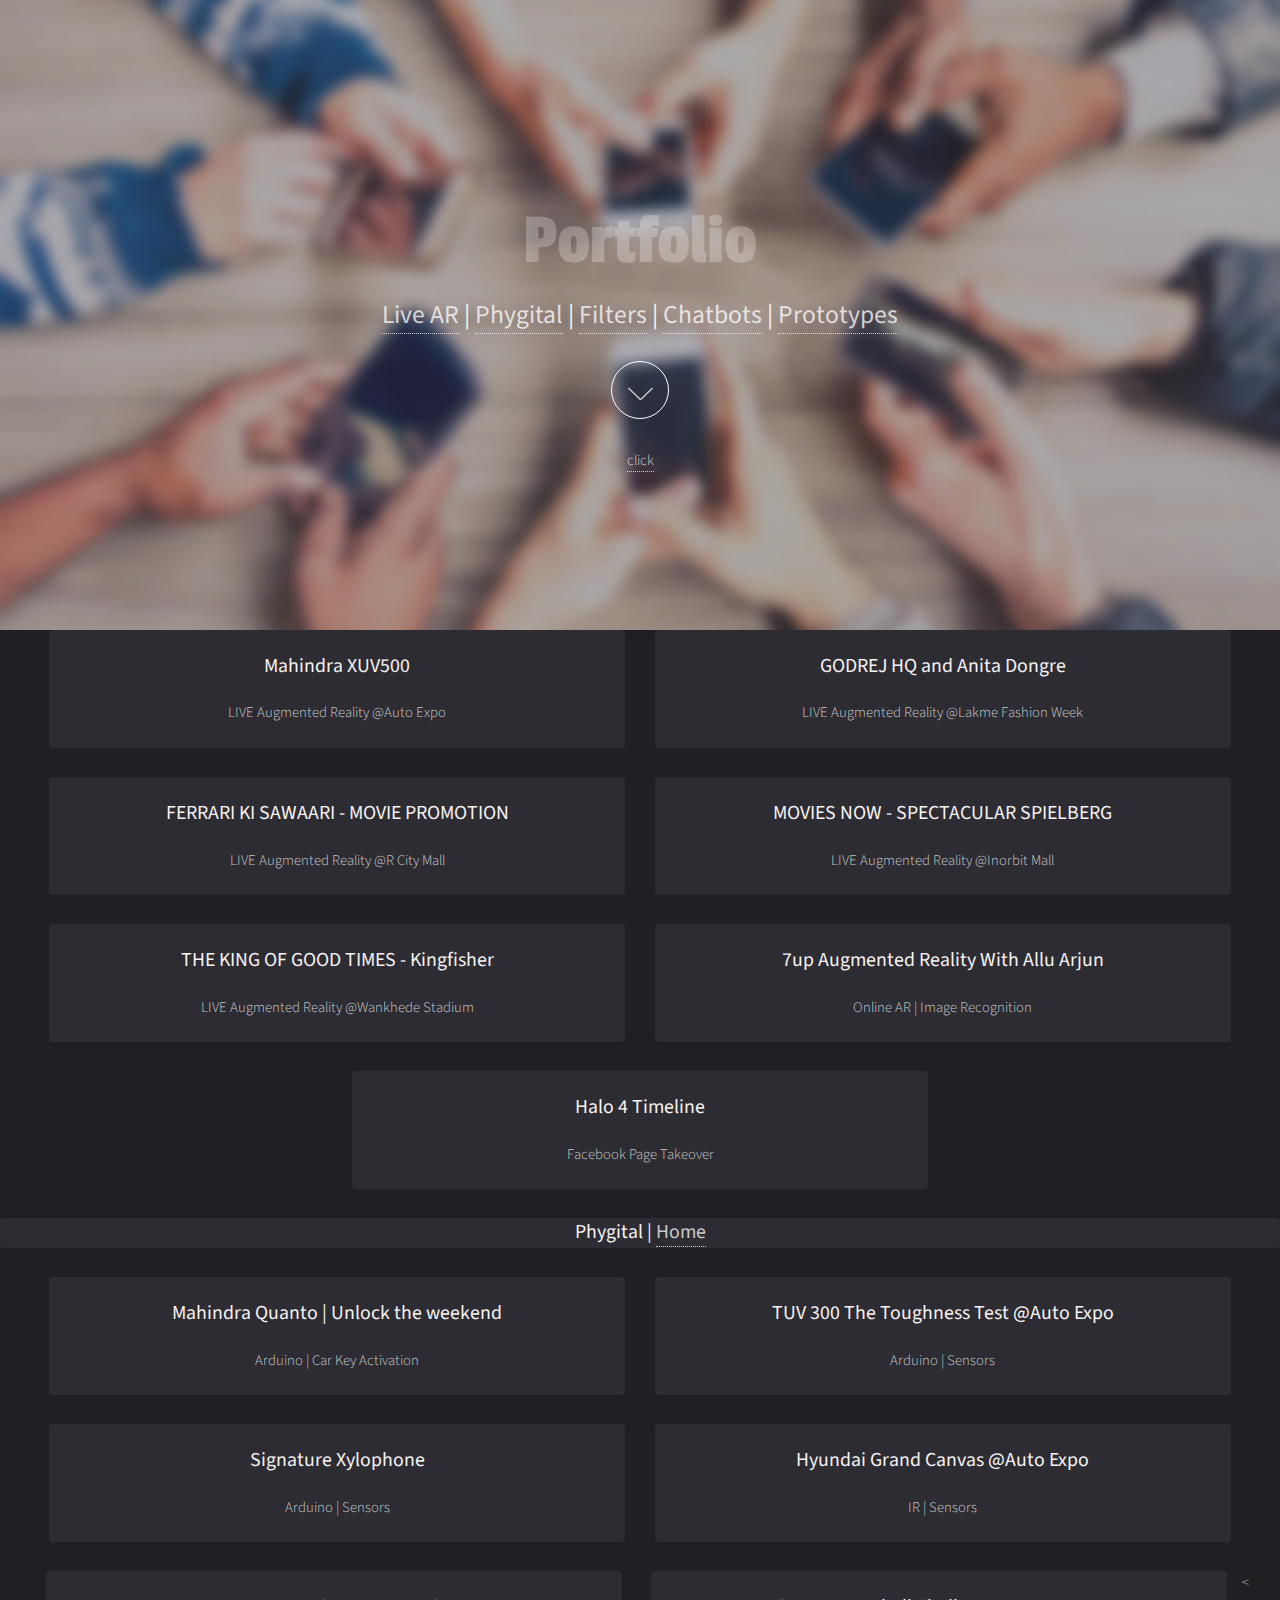
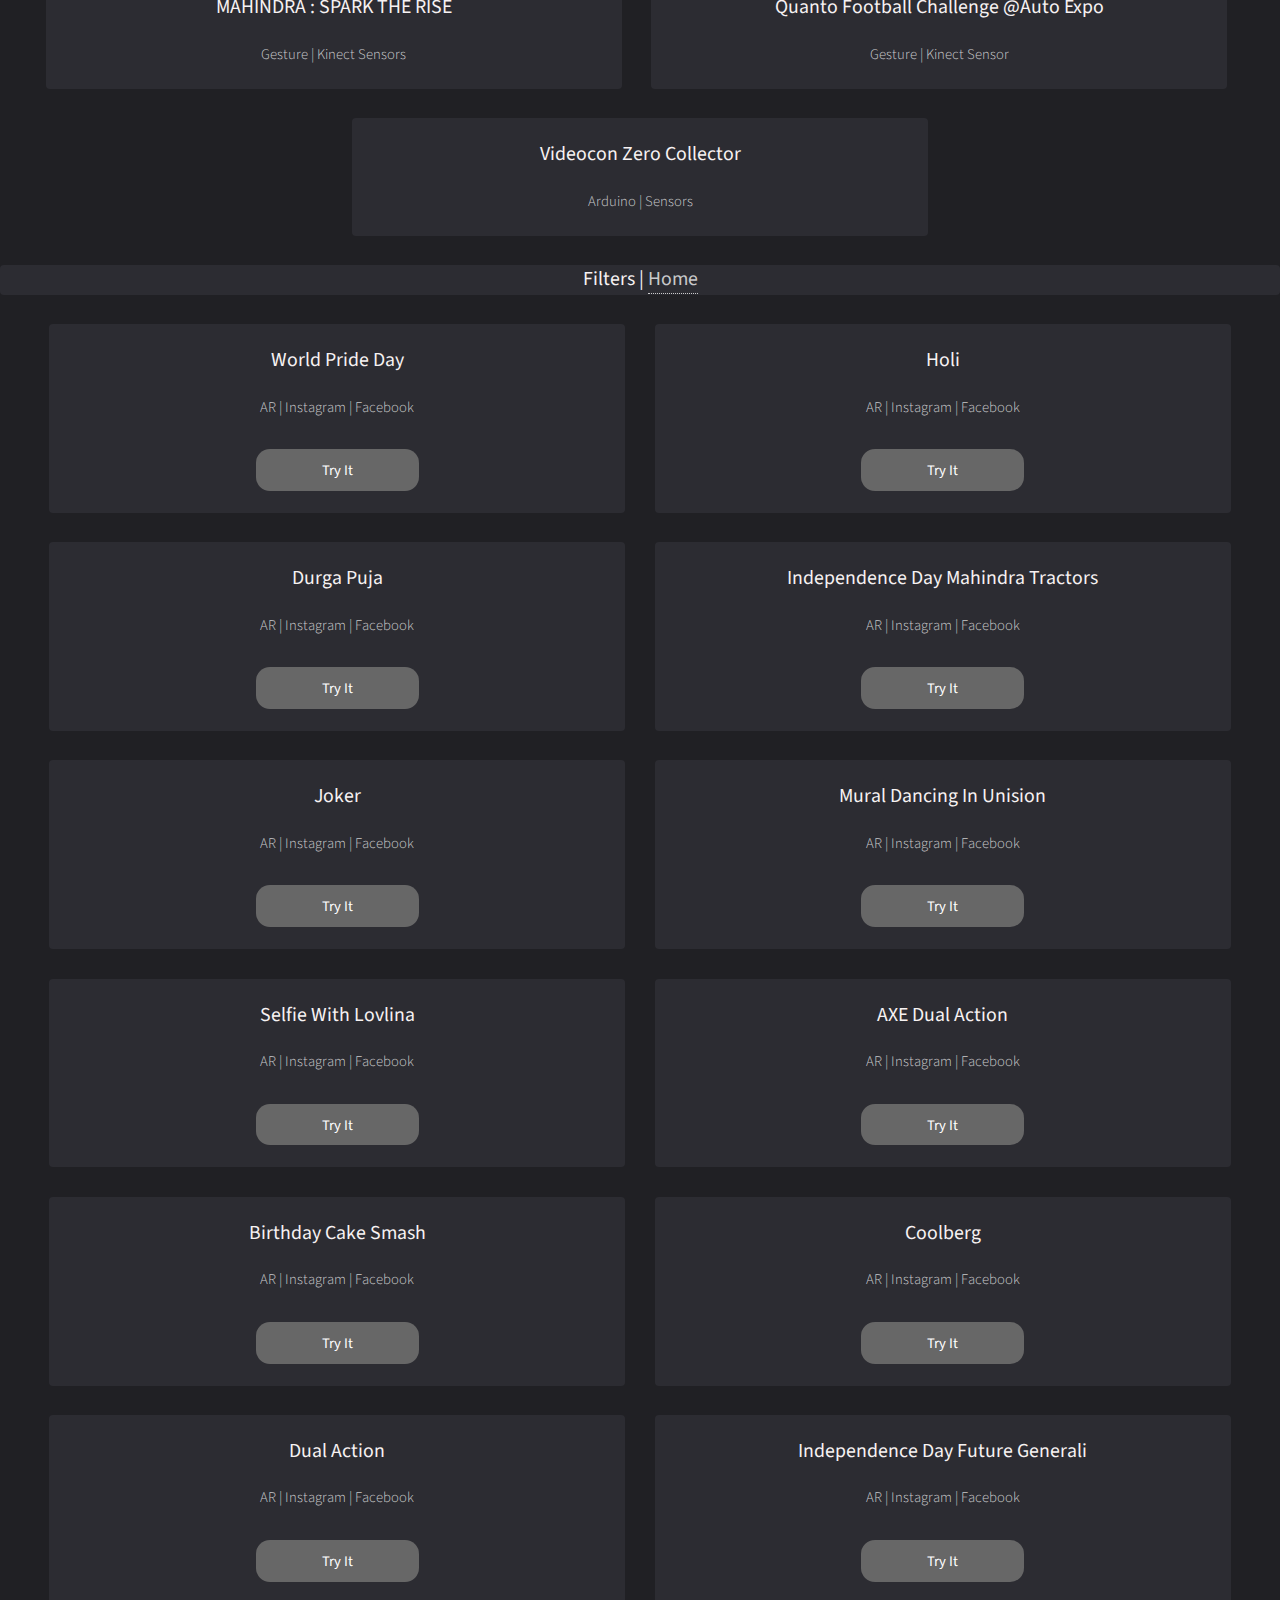
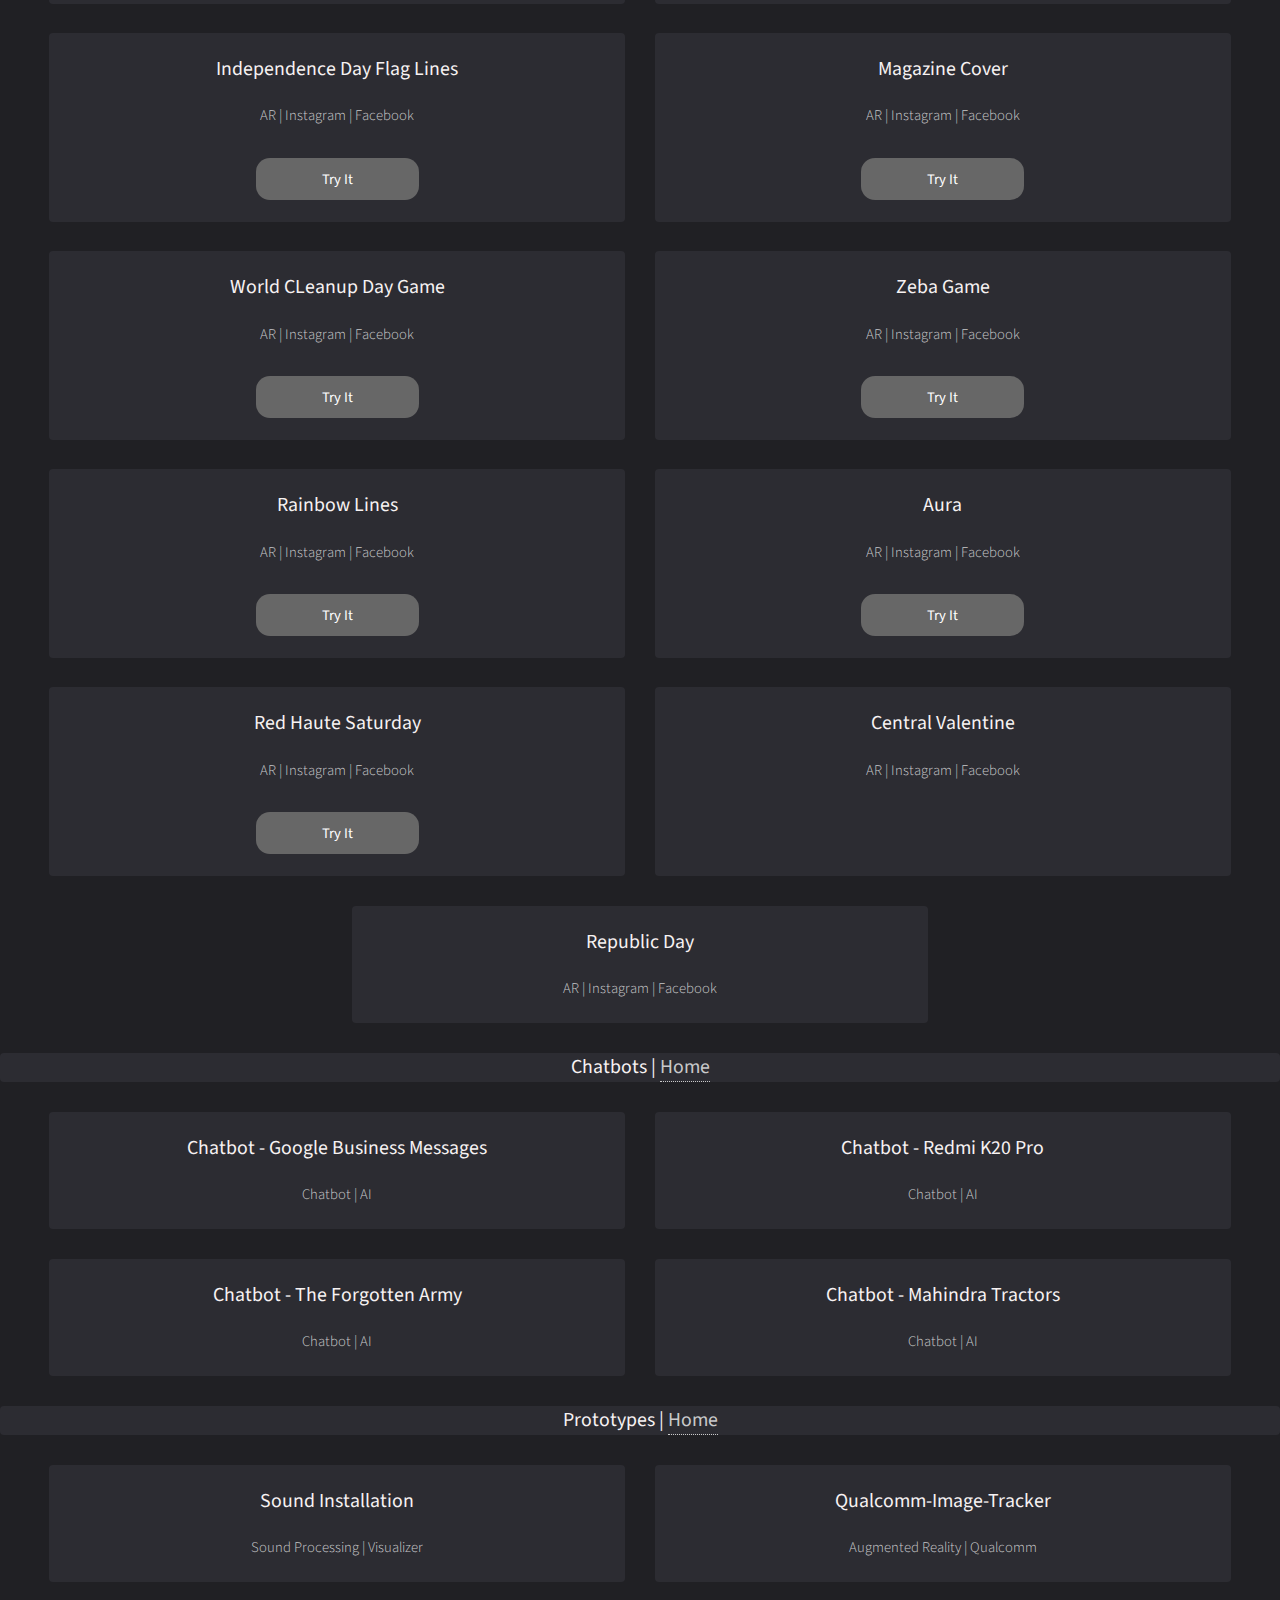
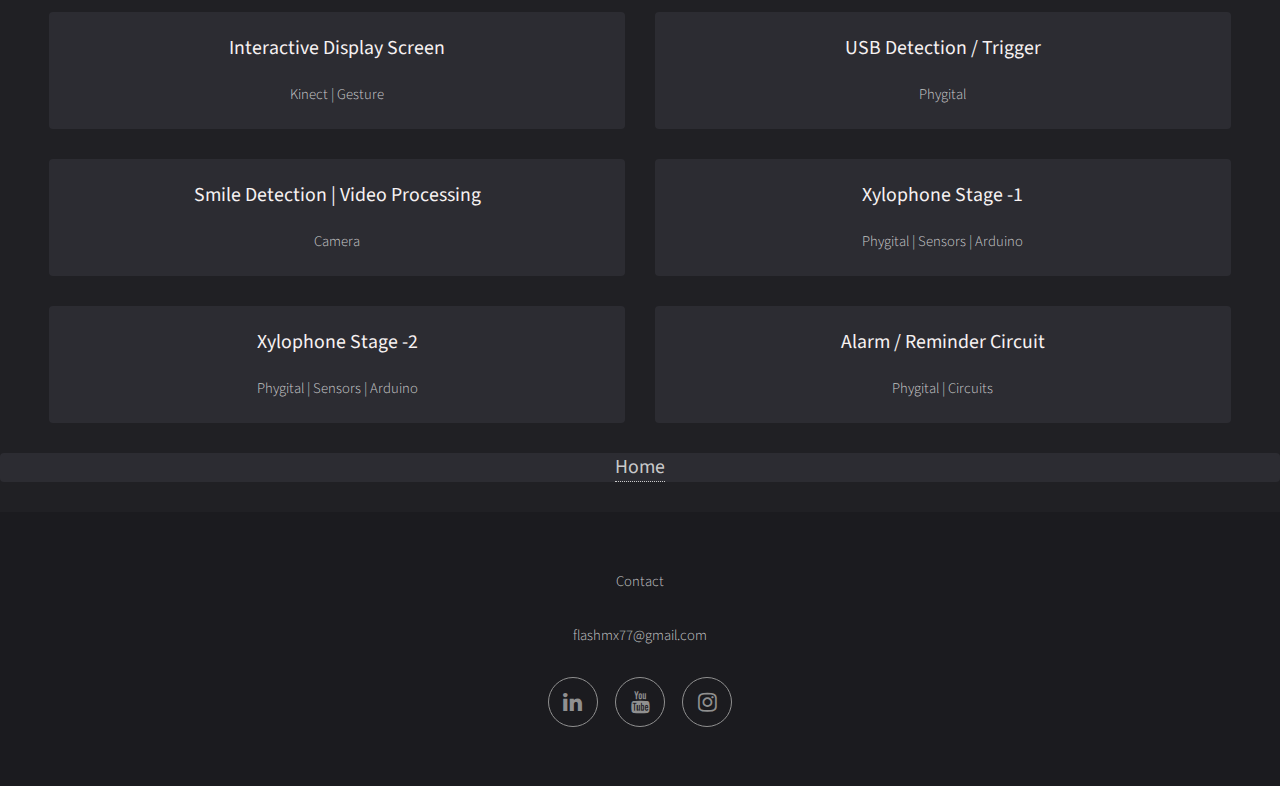
==== index.html @ f1422a71 "Update index.html" ====
<!DOCTYPE HTML>
<html>
	<head>
		<title>Portfolio</title>
		<meta charset="utf-8" />
		<meta name="viewport" content="width=device-width, initial-scale=1" />
		<link rel="stylesheet" href="assets/css/main.css" />
	</head>
	<body id="top">

			<!-- Banner -->
			<!--
				To use a video as your background, set data-video to the name of your video without
				its extension (eg. images/banner). Your video must be available in both .mp4 and .webm
				formats to work correctly.
			-->
				<section id="banner">
					<div class="inner" >
						<header>
							<h1>Portfolio</h1>
							<h2><a href="#Live_Ar" class="more">Live AR</a> |
							<a href="#Phygital" class="more">Phygital</a> |
							<a href="#Filters" class="more">Filters</a> |
							<a href="#Chatbot" class="more">Chatbots</a> |
							<a href="#Prototypes" class="more">Prototypes</a></h2>
						</header>
						<a href="#Live_Ar" class="more_circle_button">scroll</a>
						<a aria-labelledby="u_0_z_Tp" class="touchable _4qxt" href="fb://aradscamera/?encoded_token=MTkxMDcyMjk3NTgwMjY3NV9f&amp;effect_id=268866288603419&amp;device_position=front&amp;enable_new_loading_screen=1&amp;__tn__=HH-R" data-gt="{&quot;tn&quot;:&quot;H&quot;}" data-sigil="show-save-caret-nux-on-click">click</a>

					</div>
				</section>

			<!-- Main -->
			<section id="gallery">
				<div id="Live_Ar">
					<div class="inner">

					<!-- Boxes -->
						<div class="thumbnails">

							<div class="box">
								<a href="https://youtu.be/TypfWN5ZJqw" class="image fit"><img src="https://img.youtube.com/vi/TypfWN5ZJqw/hqdefault.jpg" alt="" /></a>
								<div class="inner">
									<h3>Mahindra XUV500 </h3>
									<p>LIVE Augmented Reality @Auto Expo</p>		
								</div>
							</div>

							<div class="box">
								<a href="https://youtu.be/Zo7gxIn8Q1I" class="image fit"><img src="https://img.youtube.com/vi/Zo7gxIn8Q1I/hqdefault.jpg" alt="" /></a>
								<div class="inner">
									<h3>GODREJ HQ and Anita Dongre</h3>
									<p>LIVE Augmented Reality @Lakme Fashion Week</p>
								</div>
							</div>
							
							<div class="box">
								<a href="https://youtu.be/y6bnA281mpY" class="image fit"><img src="https://img.youtube.com/vi/y6bnA281mpY/hqdefault.jpg" alt="" /></a>
								<div class="inner">
									<h3>FERRARI KI SAWAARI - MOVIE PROMOTION</h3>
									<p>LIVE Augmented Reality @R City Mall</p>
								</div>
							</div>
							
							<div class="box">
								<a href="https://youtu.be/0zhgX3TBisc" class="image fit"><img src="https://img.youtube.com/vi/0zhgX3TBisc/hqdefault.jpg" alt="" /></a>
								<div class="inner">
									<h3>MOVIES NOW - SPECTACULAR SPIELBERG</h3>
									<p>LIVE Augmented Reality @Inorbit Mall</p>
								</div>
							</div>
							
							<div class="box">
								<a href="https://youtu.be/CWTlxV0lFdg" class="image fit"><img src="https://img.youtube.com/vi/CWTlxV0lFdg/hqdefault.jpg" alt="" /></a>
								<div class="inner">
									<h3>THE KING OF GOOD TIMES - Kingfisher</h3>
									<p>LIVE Augmented Reality @Wankhede Stadium</p>
								</div>
							</div>
							
							<div class="box">
								<a href="https://youtu.be/icNE6_0t3Nk" class="image fit"><img src="https://img.youtube.com/vi/icNE6_0t3Nk/hqdefault.jpg" alt="" /></a>
								<div class="inner">
									<h3>7up Augmented Reality With Allu Arjun</h3>
									<p>Online AR | Image Recognition</p>
								</div>
							</div>
							
							<div class="box">
								<a href="https://youtu.be/jNL6r2Vh8AI" class="image fit"><img src="https://img.youtube.com/vi/jNL6r2Vh8AI/hqdefault.jpg" alt="" /></a>
								<div class="inner">
									<h3>Halo 4 Timeline</h3>
									<p>Facebook Page Takeover</p>
								</div>
							</div>


						</div>

					</div>
				</div>

				<!-- Phygital ----------------------------------------------------->
				
				<div id="Phygital">

					<div class="box">													
						<h3>Phygital | 
						<a href="#top" class="home_button" data-poptrox="ignore"> Home </a></h3>
					</div>											
					

					<div class="inner">					
					<!-- Boxes -->
						<div class="thumbnails">

							<div class="box">
								<a href="https://youtu.be/ckZy9iV_0gU" class="image fit"><img src="https://img.youtube.com/vi/ckZy9iV_0gU/hqdefault.jpg" alt="" /></a>
								<div class="inner">
									<h3>Mahindra Quanto | Unlock the weekend</h3>
									<p>Arduino | Car Key Activation</p>
								</div>
							</div>

							<div class="box">
								<a href="https://youtu.be/HPMcrK88ViE" class="image fit"><img src="https://img.youtube.com/vi/HPMcrK88ViE/hqdefault.jpg" alt="" /></a>
								<div class="inner">
									<h3>TUV 300 The Toughness Test @Auto Expo</h3>
									<p>Arduino | Sensors</p>
								</div>
							</div>
							

							<div class="box">
								<a href="https://youtu.be/pHLG6Td0pXk" class="image fit"><img src="https://img.youtube.com/vi/pHLG6Td0pXk/hqdefault.jpg" alt="" /></a>
								<div class="inner">
									<h3>Signature Xylophone</h3>
									<p>Arduino | Sensors</p>
								</div>
							</div>
							
							<div class="box">
								<a href="https://youtu.be/4p7KwHInh50" class="image fit"><img src="https://img.youtube.com/vi/4p7KwHInh50/hqdefault.jpg" alt="" /></a>
								<div class="inner">
									<h3>Hyundai Grand Canvas @Auto Expo</h3>
									<p>IR | Sensors</p>
								</div>
							</div>

							<div class="box">
								<a href="https://youtu.be/ob-i7kJ47nY" class="image fit"><img src="https://img.youtube.com/vi/ob-i7kJ47nY/hqdefault.jpg" alt="" /></a>
								<div class="inner">
									<h3>MAHINDRA : SPARK THE RISE</h3>
									<p>Gesture | Kinect Sensors</p>
								</div>
							</div>

							<div class="box">
								<a href="https://youtu.be/JOM3HyEVVV8" class="image fit"><img src="https://img.youtube.com/vi/JOM3HyEVVV8/hqdefault.jpg" alt="" /></a>
								<div class="inner">
									<h3>Quanto Football Challenge @Auto Expo</h3>
									<p>Gesture | Kinect Sensor</p>
								</div>
							</div>


							<<div class="box">
								<a href="https://youtu.be/vFVzWXqahD0" class="image fit"><img src="https://img.youtube.com/vi/vFVzWXqahD0/hqdefault.jpg" alt="" /></a>
								<div class="inner">
									<h3>Videocon Zero Collector</h3>
									<p>Arduino | Sensors</p>
								</div>
							</div>




						</div>
					</div>
				</div>

				

				<!-- AR Filters ------------------------------------>
				
					<div id="Filters">
						<div class="box">
								<h3>Filters | 
								<a href="#top" class="home_button" data-poptrox="ignore"> Home </a></h3>
							</div>
					
			
				
					
					<div class="inner">
					<!-- Boxes -->
						<div class="thumbnails">

							<div class="box">	
								<a href="https://youtu.be/jc6Aw9tX7bg" class="image fit"><img src="https://img.youtube.com/vi/jc6Aw9tX7bg/hqdefault.jpg" alt="" /></a>
								<div class="inner">
									<h3>World Pride Day</h3>
									<p>AR | Instagram | Facebook</p>
									<a href="https://www.instagram.com/ar/300806061847986/" target="_blank" class="button style2" data-poptrox="ignore">Try It</a>
								</div>
							</div>

							<div class="box">	
								<a href="https://youtu.be/ouzbriXUy3Q" class="image fit"><img src="https://img.youtube.com/vi/ouzbriXUy3Q/hqdefault.jpg" alt="" /></a>
								<div class="inner">
									<h3>Holi</h3>
									<p>AR | Instagram | Facebook</p>
									<a href="https://www.instagram.com/ar/2175085199293525/" target="_blank" class="button style2" data-poptrox="ignore">Try It</a>
								</div>
							</div>

							<div class="box">	
								<a href="https://youtu.be/N5Nl8553BpI" class="image fit"><img src="https://img.youtube.com/vi/N5Nl8553BpI/hqdefault.jpg" alt="" /></a>
								<div class="inner">
									<h3>Durga Puja</h3>
									<p>AR | Instagram | Facebook</p>
									<a href="https://www.instagram.com/ar/721302671809543/" target="_blank" class="button style2" data-poptrox="ignore">Try It</a>
								</div>
							</div>

							<div class="box">	
								<a href="https://youtu.be/c65rJLaP1Z8" class="image fit"><img src="https://img.youtube.com/vi/c65rJLaP1Z8/hqdefault.jpg" alt="" /></a>
								<div class="inner">
									<h3>Independence Day Mahindra Tractors</h3>
									<p>AR | Instagram | Facebook</p>
									<a href="https://www.instagram.com/ar/230034132458523/" target="_blank" class="button style2" data-poptrox="ignore">Try It</a>
								</div>
							</div>

							<div class="box">	
								<a href="https://youtu.be/Al5YrtFO-5Y" class="image fit"><img src="https://img.youtube.com/vi/Al5YrtFO-5Y/hqdefault.jpg" alt="" /></a>
								<div class="inner">
									<h3>Joker</h3>
									<p>AR | Instagram | Facebook</p>
									<a href="https://www.instagram.com/ar/272616911579802/" target="_blank" class="button style2" data-poptrox="ignore">Try It</a>
								</div>
							</div>

							<div class="box">	
								<a href="https://youtu.be/Qq5zEqtlnrs" class="image fit"><img src="https://img.youtube.com/vi/Qq5zEqtlnrs/hqdefault.jpg" alt="" /></a>
								<div class="inner">
									<h3>Mural  Dancing In Unision</h3>
									<p>AR | Instagram | Facebook</p>
									<a href="https://www.instagram.com/ar/176875527545979/" target="_blank" class="button style2" data-poptrox="ignore">Try It</a>
								</div>
							</div>

							<div class="box">	
								<a href="https://youtu.be/J77EENIoPwA" class="image fit"><img src="https://img.youtube.com/vi/J77EENIoPwA/hqdefault.jpg" alt="" /></a>
								<div class="inner">
									<h3>Selfie With Lovlina</h3>
									<p>AR | Instagram | Facebook</p>
									<a href="https://www.instagram.com/ar/395249058908692/" target="_blank" class="button style2" data-poptrox="ignore">Try It</a>
								</div>
							</div>

							<div class="box">	
								<a href="https://youtu.be/QBW-10yEpzw" class="image fit"><img src="https://img.youtube.com/vi/QBW-10yEpzw/hqdefault.jpg" alt="" /></a>
								<div class="inner">
									<h3>AXE Dual Action</h3>
									<p>AR | Instagram | Facebook</p>
									<a href="https://www.instagram.com/ar/537586124354179/" target="_blank" class="button style2" data-poptrox="ignore">Try It</a>
								</div>
							</div>

							<div class="box">	
								<a href="https://youtu.be/SzaYAIgMSN8" class="image fit"><img src="https://img.youtube.com/vi/SzaYAIgMSN8/hqdefault.jpg" alt="" /></a>
								<div class="inner">
									<h3>Birthday Cake Smash</h3>
									<p>AR | Instagram | Facebook</p>
									<a href="https://www.instagram.com/ar/287450049978394/" target="_blank" class="button style2" data-poptrox="ignore">Try It</a>
								</div>
							</div>

							<div class="box">	
								<a href="https://youtu.be/iDpoT2D5agc" class="image fit"><img src="https://img.youtube.com/vi/iDpoT2D5agc/hqdefault.jpg" alt="" /></a>
								<div class="inner">
									<h3>Coolberg</h3>
									<p>AR | Instagram | Facebook</p>
									<a href="https://www.instagram.com/ar/957175161336480/" target="_blank" class="button style2" data-poptrox="ignore">Try It</a>
								</div>
							</div>

							<div class="box">	
								<a href="https://youtu.be/dDfHltW8CPo" class="image fit"><img src="https://img.youtube.com/vi/dDfHltW8CPo/hqdefault.jpg" alt="" /></a>
								<div class="inner">
									<h3>Dual Action</h3>
									<p>AR | Instagram | Facebook</p>
									<a href="https://www.instagram.com/ar/2269286213214341/" target="_blank" class="button style2" data-poptrox="ignore">Try It</a>
								</div>
							</div>

							
							<div class="box">	
								<a href="https://youtu.be/oxBhtY5HSUU" class="image fit"><img src="https://img.youtube.com/vi/oxBhtY5HSUU/hqdefault.jpg" alt="" /></a>
								<div class="inner">
									<h3>Independence Day Future Generali</h3>
									<p>AR | Instagram | Facebook</p>
									<a href="https://www.instagram.com/ar/896954020672946/" target="_blank" class="button style2" data-poptrox="ignore">Try It</a>
								</div>
							</div>

							<div class="box">	
								<a href="https://youtu.be/_As4MZf49LM" class="image fit"><img src="https://img.youtube.com/vi/_As4MZf49LM/hqdefault.jpg" alt="" /></a>
								<div class="inner">
									<h3>Independence Day Flag Lines</h3>
									<p>AR | Instagram | Facebook</p>
									<a href="https://www.instagram.com/ar/4697880150268100/" target="_blank" class="button style2" data-poptrox="ignore">Try It</a>
								</div>
							</div>

							<div class="box">	
								<a href="https://youtu.be/rmoR3_rSBbg" class="image fit"><img src="https://img.youtube.com/vi/rmoR3_rSBbg/hqdefault.jpg" alt="" /></a>
								<div class="inner">
									<h3>Magazine Cover</h3>
									<p>AR | Instagram | Facebook</p>
									<a href="https://www.instagram.com/ar/2303592519777385/" target="_blank" class="button style2" data-poptrox="ignore">Try It</a>
								</div>
							</div>

							<div class="box">	
								<a href="https://youtu.be/sja6iVcNNng" class="image fit"><img src="https://img.youtube.com/vi/sja6iVcNNng/hqdefault.jpg" alt="" /></a>
								<div class="inner">
									<h3>World CLeanup Day Game</h3>
									<p>AR | Instagram | Facebook</p>
									<a href="https://www.instagram.com/ar/231853728874355/" target="_blank" class="button style2" data-poptrox="ignore">Try It</a>
								</div>
							</div>

							<div class="box">	
								<a href="https://youtu.be/sVaBkhKeKhM" class="image fit"><img src="https://img.youtube.com/vi/sVaBkhKeKhM/hqdefault.jpg" alt="" /></a>
								<div class="inner">
									<h3>Zeba Game</h3>
									<p>AR | Instagram | Facebook</p>
									<a href="https://www.instagram.com/ar/370942161425143/" target="_blank" class="button style2" data-poptrox="ignore">Try It</a>
								</div>
							</div>

							<div class="box">	
								<a href="https://youtu.be/TAgI7N_SbGw" class="image fit"><img src="https://img.youtube.com/vi/TAgI7N_SbGw/hqdefault.jpg" alt="" /></a>
								<div class="inner">
									<h3>Rainbow Lines</h3>
									<p>AR | Instagram | Facebook</p>
									<a href="https://www.instagram.com/ar/316603903406210/" target="_blank" class="button style2" data-poptrox="ignore">Try It</a>
								</div>
							</div>

							<div class="box">	
								<a href="https://youtu.be/93Lt8MU55zY" class="image fit"><img src="https://img.youtube.com/vi/93Lt8MU55zY/hqdefault.jpg" alt="" /></a>
								<div class="inner">
									<h3>Aura</h3>
									<p>AR | Instagram | Facebook</p>
									<a href="https://www.instagram.com/ar/203110615328502/" target="_blank" class="button style2" data-poptrox="ignore">Try It</a>
								</div>
							</div>

							<div class="box">	
								<a href="https://youtu.be/dvig1gY3GxA" class="image fit"><img src="https://img.youtube.com/vi/dvig1gY3GxA/hqdefault.jpg" alt="" /></a>
								<div class="inner">
									<h3>Red Haute Saturday</h3>
									<p>AR | Instagram | Facebook</p>
									<a href="https://www.instagram.com/ar/796546694264872/" target="_blank" class="button style2" data-poptrox="ignore">Try It</a>
								</div>
							</div>

							

							<div class="box">	
								<a href="https://youtu.be/_4S41RBgvcs" class="image fit"><img src="https://img.youtube.com/vi/_4S41RBgvcs/hqdefault.jpg" alt="" /></a>
								<div class="inner">
									<h3>Central Valentine</h3>
									<p>AR | Instagram | Facebook</p>
									<!-- No Test Link Available -->
								</div>
							</div>

							<div class="box">	
								<a href="https://youtu.be/uNlEU5g5nno" class="image fit"><img src="https://img.youtube.com/vi/uNlEU5g5nno/hqdefault.jpg" alt="" /></a>
								<div class="inner">
									<h3>Republic Day</h3>
									<p>AR | Instagram | Facebook</p>
									<!-- No Test Link Available -->
								</div>
							</div>


							



						</div>
					</div>
				</div>


				<!-- Chatbot ------------------------------------>

				<div id="Chatbot">

					<div class="box">
						<h3>Chatbots | 
						<a href="#top" class="home_button" data-poptrox="ignore"> Home </a></h3>
					</div>
			
					<div class="inner">
						

					<!-- Boxes -->
						<div class="thumbnails">

							<div class="box">
								<a href="https://youtu.be/5dL6Gri0pns" class="image fit"><img src="https://img.youtube.com/vi/5dL6Gri0pns/hqdefault.jpg" alt="" /></a>
								<div class="inner">
									<h3>Chatbot - Google Business Messages</h3>
									<p>Chatbot | AI</p>
								</div>
							</div>

							<div class="box">
								<a href="https://youtu.be/oUgloyYuhFM" class="image fit"><img src="https://img.youtube.com/vi/oUgloyYuhFM/hqdefault.jpg" alt="" /></a>
								<div class="inner">
									<h3>Chatbot - Redmi K20 Pro</h3>
									<p>Chatbot | AI</p>
								</div>
							</div>
						
							<div class="box">
								<a href="https://youtu.be/feGyRqR2pU8" class="image fit"><img src="https://img.youtube.com/vi/feGyRqR2pU8/hqdefault.jpg" alt="" /></a>
								<div class="inner">
									<h3>Chatbot - The Forgotten Army</h3>
									<p>Chatbot | AI</p>
								</div>
							</div>

							<div class="box">
								<a href="https://youtu.be/OsK5zFdOoiQ" class="image fit"><img src="https://img.youtube.com/vi/OsK5zFdOoiQ/hqdefault.jpg" alt="" /></a>
								<div class="inner">
									<h3>Chatbot - Mahindra Tractors</h3>
									<p>Chatbot | AI</p>
								</div>
							</div>


						</div>
					</div>
				</div>


				<!-- Prototypes ------------------------------------>

				<div id="Prototypes">

					<div class="box">
						<h3>Prototypes | 
						<a href="#top" class="home_button" data-poptrox="ignore"> Home </a></h3>
					</div>
			
					<div class="inner">
						

					<!-- Boxes -->
						<div class="thumbnails">

							<div class="box">
								<a href="https://youtu.be/4kY44VypMfw" class="image fit"><img src="https://img.youtube.com/vi/4kY44VypMfw/hqdefault.jpg" alt="" /></a>
								<div class="inner">
									<h3>Sound Installation</h3>
									<p>Sound Processing | Visualizer</p>
								</div>
							</div>

							<div class="box">
								<a href="https://youtu.be/7HnUGNyP9AU" class="image fit"><img src="https://img.youtube.com/vi/7HnUGNyP9AU/hqdefault.jpg" alt="" /></a>
								<div class="inner">
									<h3>Qualcomm-Image-Tracker</h3>
									<p>Augmented Reality | Qualcomm</p>
								</div>
							</div>
						
							<div class="box">
								<a href="https://youtu.be/QwNCtKft2oc" class="image fit"><img src="https://img.youtube.com/vi/QwNCtKft2oc/hqdefault.jpg" alt="" /></a>
								<div class="inner">
									<h3>Interactive Display Screen</h3>
									<p>Kinect | Gesture</p>
								</div>
							</div>

							<div class="box">
								<a href="https://youtu.be/nXL0OYNlz14" class="image fit"><img src="https://img.youtube.com/vi/nXL0OYNlz14/hqdefault.jpg" alt="" /></a>
								<div class="inner">
									<h3>USB Detection / Trigger</h3>
									<p>Phygital</p>
								</div>
							</div>

							<div class="box">
								<a href="https://youtu.be/pOQ4HZ5i-RI" class="image fit"><img src="https://img.youtube.com/vi/pOQ4HZ5i-RI/hqdefault.jpg" alt="" /></a>
								<div class="inner">
									<h3>Smile Detection | Video Processing</h3>
									<p>Camera</p>
								</div>
							</div>

							<div class="box">
								<a href="https://youtu.be/Ta8_vvZ_YCQ" class="image fit"><img src="https://img.youtube.com/vi/Ta8_vvZ_YCQ/hqdefault.jpg" alt="" /></a>
								<div class="inner">
									<h3>Xylophone Stage -1</h3>
									<p>Phygital | Sensors | Arduino</p>
								</div>
							</div>

							<div class="box">
								<a href="https://youtu.be/fyo53oE8L1c" class="image fit"><img src="https://img.youtube.com/vi/fyo53oE8L1c/hqdefault.jpg" alt="" /></a>
								<div class="inner">
									<h3>Xylophone Stage -2</h3>
									<p>Phygital | Sensors | Arduino</p>
								</div>
							</div>

							<div class="box">
								<a href="https://youtu.be/iE55kSNeQeQ" class="image fit"><img src="https://img.youtube.com/vi/iE55kSNeQeQ/hqdefault.jpg" alt="" /></a>
								<div class="inner">
									<h3>Alarm / Reminder Circuit </h3>
									<p>Phygital | Circuits</p>
								</div>
							</div>


						</div>
					</div>
				</div>

			

				<div class="box">													
						<h3><a href="#top" class="home_button" data-poptrox="ignore"> Home </a></h3>
					</div>	
			</section>



			<!-- Footer -->
				<footer id="footer">
					<div class="inner">
						
						<p>Contact</p>
						<p>flashmx77@gmail.com</p>

						<ul class="icons">
							<li><a href="https://www.linkedin.com/in/yogesh-more-8068ab8" target="_blank" class="icon fa-linkedin"><span class="label">Linkedin</span></a></li>
							<li><a href="https://www.youtube.com/channel/UCFd-QPcAUsMW_qYRphd_E2A" target="_blank" class="icon fa-youtube"><span class="label">Youtube</span></a></li>
							<li><a href="https://www.instagram.com/yogeshmore5353/" target="_blank" class="icon fa-instagram"><span class="label">Instagram</span></a></li>
						</ul>
					</div>
				</footer>

		<!-- Scripts -->
			<script src="assets/js/jquery.min.js"></script>
			<script src="assets/js/jquery.scrolly.min.js"></script>
			<script src="assets/js/jquery.poptrox.js"></script>
			<script src="assets/js/skel.min.js"></script>
			<script src="assets/js/util.js"></script>
			<script src="assets/js/main.js"></script>

	</body>
</html>
---- assets/css/main.css ----
@charset "UTF-8";
@import url(font-awesome.min.css);
@import url("https://fonts.googleapis.com/css?family=Source+Sans+Pro:300,400|Passion+One:400");

/*
	Full Motion by TEMPLATED
	templated.co @templatedco
	Released for free under the Creative Commons Attribution 3.0 license (templated.co/license)
*/

/* Reset */

	html, body, div, span, applet, object, iframe, h1, h2, h3, h4, h5, h6, p, blockquote, pre, a, abbr, acronym, address, big, cite, code, del, dfn, em, img, ins, kbd, q, s, samp, small, strike, strong, sub, sup, tt, var, b, u, i, center, dl, dt, dd, ol, ul, li, fieldset, form, label, legend, table, caption, tbody, tfoot, thead, tr, th, td, article, aside, canvas, details, embed, figure, figcaption, footer, header, hgroup, menu, nav, output, ruby, section, summary, time, mark, audio, video {
		margin: 0;
		padding: 0;
		border: 0;
		font-size: 100%;
		font: inherit;
		vertical-align: baseline;
	}

	article, aside, details, figcaption, figure, footer, header, hgroup, menu, nav, section {
		display: block;
	}

	body {
		line-height: 1;
	}

	ol, ul {
		list-style: none;
	}

	blockquote, q {
		quotes: none;
	}

	blockquote:before, blockquote:after, q:before, q:after {
		content: '';
		content: none;
	}

	table {
		border-collapse: collapse;
		border-spacing: 0;
	}

	body {
		-webkit-text-size-adjust: none;
	}

/* Box Model */

	*, *:before, *:after {
		-moz-box-sizing: border-box;
		-webkit-box-sizing: border-box;
		box-sizing: border-box;
	}

/* Basic */

	@-ms-viewport {
		width: device-width;
	}

	body {
		-ms-overflow-style: scrollbar;
	}

	@media screen and (max-width: 480px) {

		html, body {
			min-width: 320px;
		}

	}

	body {
		background: #202024;
	}

		body.is-loading *, body.is-loading *:before, body.is-loading *:after {
			-moz-animation: none !important;
			-webkit-animation: none !important;
			-ms-animation: none !important;
			animation: none !important;
			-moz-transition: none !important;
			-webkit-transition: none !important;
			-ms-transition: none !important;
			transition: none !important;
		}

/* Type */

	body, input, select, textarea {
		color: rgba(255, 255, 255, 0.75);
		font-family: "Source Sans Pro", sans-serif;
		font-size: 14pt;
		font-weight: 300;
		line-height: 1.65;
	}

		@media screen and (max-width: 1680px) {

			body, input, select, textarea {
				font-size: 11pt;
			}

		}

		@media screen and (max-width: 1280px) {

			body, input, select, textarea {
				font-size: 11pt;
			}

		}

		@media screen and (max-width: 980px) {

			body, input, select, textarea {
				font-size: 12pt;
			}

		}

		@media screen and (max-width: 736px) {

			body, input, select, textarea {
				font-size: 12pt;
			}

		}

		@media screen and (max-width: 480px) {

			body, input, select, textarea {
				font-size: 12pt;
			}

		}

	a {
		-moz-transition: background-color 0.2s ease-in-out, color 0.2s ease-in-out;
		-webkit-transition: background-color 0.2s ease-in-out, color 0.2s ease-in-out;
		-ms-transition: background-color 0.2s ease-in-out, color 0.2s ease-in-out;
		transition: background-color 0.2s ease-in-out, color 0.2s ease-in-out;
		color: rgba(255, 255, 255, 0.75);
		text-decoration: none;
		border-bottom: 1px dotted;
		outline: 0;
	}

		a:hover {
			color: #FFF;
			border: none;
		}

	strong, b {
		color: #fff;
		font-weight: 400;
	}

	em, i {
		font-style: italic;
	}

	p {
		margin: 0 0 2em 0;
	}

	h1, h2, h3, h4, h5, h6 {
		color: rgb(247, 242, 242);
		font-weight: 400;
		line-height: 1.5;
		margin: 0 0 1em 0;
	}

		h1 a, h2 a, h3 a, h4 a, h5 a, h6 a {
			color: inherit;
			text-decoration: none;
		}

	h2 {
		font-size: 1.75em;
	}

	h3 {
		font-size: 1.35em;
	}

	h4 {
		font-size: 1.1em;
	}

	h5 {
		font-size: 0.9em;
	}

	h6 {
		font-size: 0.7em;
	}

	sub {
		font-size: 0.8em;
		position: relative;
		top: 0.5em;
	}

	sup {
		font-size: 0.8em;
		position: relative;
		top: -0.5em;
	}

	blockquote {
		border-left: solid 4px rgba(144, 144, 144, 0.25);
		font-style: italic;
		margin: 0 0 2em 0;
		padding: 0.5em 0 0.5em 2em;
	}

	code {
		background: rgba(144, 144, 144, 0.075);
		border-radius: 4px;
		border: solid 1px rgba(144, 144, 144, 0.25);
		font-family: "Courier New", monospace;
		font-size: 0.9em;
		margin: 0 0.25em;
		padding: 0.25em 0.65em;
	}

	pre {
		-webkit-overflow-scrolling: touch;
		font-family: "Courier New", monospace;
		font-size: 0.9em;
		margin: 0 0 2em 0;
	}

		pre code {
			display: block;
			line-height: 1.75;
			padding: 1em 1.5em;
			overflow-x: auto;
		}

	hr {
		border: 0;
		border-bottom: solid 1px rgba(144, 144, 144, 0.25);
		margin: 2em 0;
	}

		hr.major {
			margin: 3em 0;
		}

	.align-left {
		text-align: left;
	}

	.align-center {
		text-align: center;
	}

	.align-right {
		text-align: right;
	}

/* Section/Article */

	section.special, article.special {
		text-align: center;
	}

	header p {
		color: rgba(255, 255, 255, 0.5);
		position: relative;
		margin: 0 0 1.5em 0;
	}

	header h2 + p {
		font-size: 1.25em;
		margin-top: -1em;
	}

	header h3 + p {
		font-size: 1.1em;
		margin-top: -0.8em;
	}

	header h4 + p,
	header h5 + p,
	header h6 + p {
		font-size: 0.9em;
		margin-top: -0.6em;
	}

/* Box */

	.thumbnails {
		display: -moz-flex;
		display: -webkit-flex;
		display: -ms-flex;
		display: flex;
		-moz-align-items: stretch;
		-webkit-align-items: stretch;
		-ms-align-items: stretch;
		align-items: stretch;
		-moz-justify-content: center;
		-webkit-justify-content: center;
		-ms-justify-content: center;
		justify-content: center;
		-moz-flex-wrap: wrap;
		-webkit-flex-wrap: wrap;
		-ms-flex-wrap: wrap;
		flex-wrap: wrap;
	}

		.thumbnails .box {
			margin: 0 1em 2em 1em;
			width: 30%;
		}

			@media screen and (max-width: 1280px) {

				.thumbnails .box {
					width: 45%;
				}

			}

			@media screen and (max-width: 736px) {

				.thumbnails .box {
					width: 100%;
				}

			}

/* Form */

	form {
		margin: 0 0 2em 0;
	}

	label {
		color: #fff;
		display: block;
		font-size: 0.9em;
		font-weight: 400;
		margin: 0 0 1em 0;
	}

	input[type="text"],
	input[type="password"],
	input[type="email"],
	input[type="tel"],
	select,
	textarea {
		-moz-appearance: none;
		-webkit-appearance: none;
		-ms-appearance: none;
		appearance: none;
		background: rgba(144, 144, 144, 0.075);
		border-radius: 4px;
		border: none;
		border: solid 1px rgba(144, 144, 144, 0.25);
		color: inherit;
		display: block;
		outline: 0;
		padding: 0 1em;
		text-decoration: none;
		width: 100%;
	}

		input[type="text"]:invalid,
		input[type="password"]:invalid,
		input[type="email"]:invalid,
		input[type="tel"]:invalid,
		select:invalid,
		textarea:invalid {
			box-shadow: none;
		}

		input[type="text"]:focus,
		input[type="password"]:focus,
		input[type="email"]:focus,
		input[type="tel"]:focus,
		select:focus,
		textarea:focus {
			border-color: #ff8686;
			box-shadow: 0 0 0 1px #ff8686;
		}

	.select-wrapper {
		text-decoration: none;
		display: block;
		position: relative;
	}

		.select-wrapper:before {
			content: "";
			-moz-osx-font-smoothing: grayscale;
			-webkit-font-smoothing: antialiased;
			font-family: FontAwesome;
			font-style: normal;
			font-weight: normal;
			text-transform: none !important;
		}

		.select-wrapper:before {
			color: rgba(144, 144, 144, 0.25);
			display: block;
			height: 2.75em;
			line-height: 2.75em;
			pointer-events: none;
			position: absolute;
			right: 0;
			text-align: center;
			top: 0;
			width: 2.75em;
		}

		.select-wrapper select::-ms-expand {
			display: none;
		}

	input[type="text"],
	input[type="password"],
	input[type="email"],
	select {
		height: 2.75em;
	}

	textarea {
		padding: 0.75em 1em;
	}

	input[type="checkbox"],
	input[type="radio"] {
		-moz-appearance: none;
		-webkit-appearance: none;
		-ms-appearance: none;
		appearance: none;
		display: block;
		float: left;
		margin-right: -2em;
		opacity: 0;
		width: 1em;
		z-index: -1;
	}

		input[type="checkbox"] + label,
		input[type="radio"] + label {
			text-decoration: none;
			color: rgba(255, 255, 255, 0.75);
			cursor: pointer;
			display: inline-block;
			font-size: 1em;
			font-weight: 300;
			padding-left: 2.4em;
			padding-right: 0.75em;
			position: relative;
		}

			input[type="checkbox"] + label:before,
			input[type="radio"] + label:before {
				-moz-osx-font-smoothing: grayscale;
				-webkit-font-smoothing: antialiased;
				font-family: FontAwesome;
				font-style: normal;
				font-weight: normal;
				text-transform: none !important;
			}

			input[type="checkbox"] + label:before,
			input[type="radio"] + label:before {
				background: rgba(144, 144, 144, 0.075);
				border-radius: 4px;
				border: solid 1px rgba(144, 144, 144, 0.25);
				content: '';
				display: inline-block;
				height: 1.65em;
				left: 0;
				line-height: 1.58125em;
				position: absolute;
				text-align: center;
				top: 0;
				width: 1.65em;
			}

		input[type="checkbox"]:checked + label:before,
		input[type="radio"]:checked + label:before {
			background: #ff8686;
			border-color: #ff8686;
			color: #ffffff;
			content: '\f00c';
		}

		input[type="checkbox"]:focus + label:before,
		input[type="radio"]:focus + label:before {
			border-color: #ff8686;
			box-shadow: 0 0 0 1px #ff8686;
		}

	input[type="checkbox"] + label:before {
		border-radius: 4px;
	}

	input[type="radio"] + label:before {
		border-radius: 100%;
	}

	::-webkit-input-placeholder {
		color: rgba(255, 255, 255, 0.5) !important;
		opacity: 1.0;
	}

	:-moz-placeholder {
		color: rgba(255, 255, 255, 0.5) !important;
		opacity: 1.0;
	}

	::-moz-placeholder {
		color: rgba(255, 255, 255, 0.5) !important;
		opacity: 1.0;
	}

	:-ms-input-placeholder {
		color: rgba(255, 255, 255, 0.5) !important;
		opacity: 1.0;
	}

	.formerize-placeholder {
		color: rgba(255, 255, 255, 0.5) !important;
		opacity: 1.0;
	}

/* Box */

	.box {
		border-radius: 4px;
		margin-bottom: 2em;
		background: #2c2c32;
		text-align: center;
	}

		.box > :last-child,
		.box > :last-child > :last-child,
		.box > :last-child > :last-child > :last-child {
			margin-bottom: 0;
		}

		.box .image.fit {
			margin: 0;
		}

		.box .image img {
			border-radius: 4px 4px 0 0;
		}

		.box .inner {
			padding: 1.5em;
			width: 100% !important;
		}

			@media screen and (max-width: 480px) {

				.box .inner {
					padding: 1em;
				}

			}

		.box.alt {
			border: 0;
			border-radius: 0;
			padding: 0;
		}

/* Icon */

	.icon {
		text-decoration: none;
		border-bottom: none;
		position: relative;
	}

		.icon:before {
			-moz-osx-font-smoothing: grayscale;
			-webkit-font-smoothing: antialiased;
			font-family: FontAwesome;
			font-style: normal;
			font-weight: normal;
			text-transform: none !important;
		}

		.icon > .label {
			display: none;
		}

/* Image */

	.image {
		border-radius: 4px;
		border: 0;
		display: inline-block;
		position: relative;
	}

		.image img {
			border-radius: 4px;
			display: block;
		}

		.image.left, .image.right {
			max-width: 40%;
		}

			.image.left img, .image.right img {
				width: 100%;
			}

		.image.left {
			float: left;
			padding: 0 1.5em 1em 0;
			top: 0.25em;
		}

		.image.right {
			float: right;
			padding: 0 0 1em 1.5em;
			top: 0.25em;
		}

		.image.fit {
			display: block;
			margin: 0 0 2em 0;
			width: 100%;
		}

			.image.fit img {
				width: 100%;
			}

		.image.main {
			display: block;
			margin: 0 0 3em 0;
			width: 100%;
		}

			.image.main img {
				width: 100%;
			}

/* List */

	ol {
		list-style: decimal;
		margin: 0 0 2em 0;
		padding-left: 1.25em;
	}

		ol li {
			padding-left: 0.25em;
		}

	ul {
		list-style: disc;
		margin: 0 0 2em 0;
		padding-left: 1em;
	}

		ul li {
			padding-left: 0.5em;
		}

		ul.alt {
			list-style: none;
			padding-left: 0;
		}

			ul.alt li {
				border-top: solid 1px rgba(144, 144, 144, 0.25);
				padding: 0.5em 0;
			}

				ul.alt li:first-child {
					border-top: 0;
					padding-top: 0;
				}

		ul.icons {
			cursor: default;
			list-style: none;
			padding-left: 0;
		}

			ul.icons li {
				display: inline-block;
				text-align: center;
				padding-left: 0;
				padding-right: 1em;
			}

				ul.icons li a {
					display: block;
					border-radius: 100%;
					margin: 0;
					padding: 0.5em;
					border: solid 1px rgba(144, 144, 144, 1.25);
					color: rgba(144, 144, 144, 1.25);
				}

					ul.icons li a:before {
						font-size: 1.5em;
						display: block;
						width: 1.5em;
						height: 1.5em;
						line-height: 1.5em;
					}

					ul.icons li a:hover {
						background-color: #202024;
						color: #FFF;
					}

				ul.icons li:last-child {
					padding-right: 0;
				}

		ul.actions {
			cursor: default;
			list-style: none;
			padding-left: 0;
		}

			ul.actions li {
				display: inline-block;
				padding: 0 1em 0 0;
				vertical-align: middle;
			}

				ul.actions li:last-child {
					padding-right: 0;
				}

			ul.actions.small li {
				padding: 0 0.5em 0 0;
			}

			ul.actions.vertical li {
				display: block;
				padding: 1em 0 0 0;
			}

				ul.actions.vertical li:first-child {
					padding-top: 0;
				}

				ul.actions.vertical li > * {
					margin-bottom: 0;
				}

			ul.actions.vertical.small li {
				padding: 0.5em 0 0 0;
			}

				ul.actions.vertical.small li:first-child {
					padding-top: 0;
				}

			ul.actions.fit {
				display: table;
				margin-left: -1em;
				padding: 0;
				table-layout: fixed;
				width: calc(100% + 1em);
			}

				ul.actions.fit li {
					display: table-cell;
					padding: 0 0 0 1em;
				}

					ul.actions.fit li > * {
						margin-bottom: 0;
					}

				ul.actions.fit.small {
					margin-left: -0.5em;
					width: calc(100% + 0.5em);
				}

					ul.actions.fit.small li {
						padding: 0 0 0 0.5em;
					}

			@media screen and (max-width: 480px) {

				ul.actions {
					margin: 0 0 2em 0;
				}

					ul.actions li {
						padding: 1em 0 0 0;
						display: block;
						text-align: center;
						width: 100%;
					}

						ul.actions li:first-child {
							padding-top: 0;
						}

						ul.actions li > * {
							width: 100%;
							margin: 0 !important;
						}

							ul.actions li > *.icon:before {
								margin-left: -2em;
							}

					ul.actions.small li {
						padding: 0.5em 0 0 0;
					}

						ul.actions.small li:first-child {
							padding-top: 0;
						}

			}

	dl {
		margin: 0 0 2em 0;
	}

		dl dt {
			display: block;
			font-weight: 400;
			margin: 0 0 1em 0;
		}

		dl dd {
			margin-left: 2em;
		}

/* Table */

	.table-wrapper {
		-webkit-overflow-scrolling: touch;
		overflow-x: auto;
	}

	table {
		margin: 0 0 2em 0;
		width: 100%;
	}

		table tbody tr {
			border: solid 1px rgba(144, 144, 144, 0.25);
			border-left: 0;
			border-right: 0;
		}

			table tbody tr:nth-child(2n + 1) {
				background-color: rgba(144, 144, 144, 0.075);
			}

		table td {
			padding: 0.75em 0.75em;
		}

		table th {
			color: #fff;
			font-size: 0.9em;
			font-weight: 400;
			padding: 0 0.75em 0.75em 0.75em;
			text-align: left;
		}

		table thead {
			border-bottom: solid 2px rgba(144, 144, 144, 0.25);
		}

		table tfoot {
			border-top: solid 2px rgba(144, 144, 144, 0.25);
		}

		table.alt {
			border-collapse: separate;
		}

			table.alt tbody tr td {
				border: solid 1px rgba(144, 144, 144, 0.25);
				border-left-width: 0;
				border-top-width: 0;
			}

				table.alt tbody tr td:first-child {
					border-left-width: 1px;
				}

			table.alt tbody tr:first-child td {
				border-top-width: 1px;
			}

			table.alt thead {
				border-bottom: 0;
			}

			table.alt tfoot {
				border-top: 0;
			}

/* Button */

	input[type="submit"],
	input[type="reset"],
	input[type="button"],
	button,
	.button {
		-moz-appearance: none;
		-webkit-appearance: none;
		-ms-appearance: none;
		appearance: none;
		-moz-transition: background-color 0.2s ease-in-out, color 0.2s ease-in-out;
		-webkit-transition: background-color 0.2s ease-in-out, color 0.2s ease-in-out;
		-ms-transition: background-color 0.2s ease-in-out, color 0.2s ease-in-out;
		transition: background-color 0.2s ease-in-out, color 0.2s ease-in-out;
		background-color: #0534d1;
		border-radius: 14px;
		border: 0;
		color: #ffffff !important;
		cursor: pointer;
		display: inline-block;
		font-weight: 400;
		height: 2.85em;
		line-height: 2.95em;
		padding: 0 4.5em;
		text-align: center;
		text-decoration: none;
		white-space: nowrap;
	}

		input[type="submit"]:hover,
		input[type="reset"]:hover,
		input[type="button"]:hover,
		button:hover,
		.button:hover {
			background-color: #264fd3;
		}

		input[type="submit"]:active,
		input[type="reset"]:active,
		input[type="button"]:active,
		button:active,
		.button:active {
			background-color: #264fd3;
		}

		input[type="submit"].icon,
		input[type="reset"].icon,
		input[type="button"].icon,
		button.icon,
		.button.icon {
			padding-left: 1.35em;
		}

			input[type="submit"].icon:before,
			input[type="reset"].icon:before,
			input[type="button"].icon:before,
			button.icon:before,
			.button.icon:before {
				margin-right: 0.5em;
			}

		input[type="submit"].fit,
		input[type="reset"].fit,
		input[type="button"].fit,
		button.fit,
		.button.fit {
			display: block;
			margin: 0 0 1em 0;
			width: 100%;
		}

		input[type="submit"].small,
		input[type="reset"].small,
		input[type="button"].small,
		button.small,
		.button.small {
			font-size: 0.8em;
		}

		input[type="submit"].big,
		input[type="reset"].big,
		input[type="button"].big,
		button.big,
		.button.big {
			font-size: 1.35em;
		}

		input[type="submit"].disabled, input[type="submit"]:disabled,
		input[type="reset"].disabled,
		input[type="reset"]:disabled,
		input[type="button"].disabled,
		input[type="button"]:disabled,
		button.disabled,
		button:disabled,
		.button.disabled,
		.button:disabled {
			background-color: rgba(255, 255, 255, 0.75) !important;
			box-shadow: inset 0 -0.15em 0 0 rgba(0, 0, 0, 0.15);
			color: #202024 !important;
			cursor: default;
			opacity: 0.25;
		}

		input[type="submit"].style2,
		input[type="reset"].style2,
		input[type="button"].style2,
		button.style2,
		.button.style2 {
			background-color: #676767;
			display: inline-block;
			
			font-weight: 400;
			height: 2.85em;
			line-height: 2.95em;
			padding: 0 4.5em;
			text-align: center;
			text-decoration: none;
			white-space: nowrap;
			}

			input[type="submit"].style2:hover,
			input[type="reset"].style2:hover,
			input[type="button"].style2:hover,
			button.style2:hover,
			.button.style2:hover {
				background-color: #808080;
			}

			input[type="submit"].style2:active,
			input[type="reset"].style2:active,
			input[type="button"].style2:active,
			button.style2:active,
			.button.style2:active {
				background-color: #df0e07;
			}

		input[type="submit"].style3,
		input[type="reset"].style3,
		input[type="button"].style3,
		button.style3,
		.button.style3 {
			background-color: #0fda3b;
		}

			input[type="submit"].style3:hover,
			input[type="reset"].style3:hover,
			input[type="button"].style3:hover,
			button.style3:hover,
			.button.style3:hover {
				background-color: #5bcc73;
			}

			input[type="submit"].style3:active,
			input[type="reset"].style3:active,
			input[type="button"].style3:active,
			button.style3:active,
			.button.style3:active {
				background-color: #5bcc73;
			}

		@media screen and (max-width: 480px) {

			input[type="submit"],
			input[type="reset"],
			input[type="button"],
			button,
			.button {
				padding: 0;
			}

		}

/* Poptrox */

	.poptrox-popup {
		-moz-box-sizing: content-box;
		-webkit-box-sizing: content-box;
		-ms-box-sizing: content-box;
		box-sizing: content-box;
		background: #000;
		box-shadow: 0 0.5em 3em 0 rgba(0, 0, 0, 0.25);
		border-radius: 4px;
		padding: 2em;
		overflow: hidden;
	}

		.poptrox-popup .closer {
			-moz-transition: opacity 0.2s ease-in-out;
			-webkit-transition: opacity 0.2s ease-in-out;
			-ms-transition: opacity 0.2s ease-in-out;
			transition: opacity 0.2s ease-in-out;
			text-decoration: none;
			position: absolute;
			top: .5em;
			right: .5em;
			z-index: 11000;
			-webkit-tap-highlight-color: rgba(255, 255, 255, 0);
			white-space: nowrap;
			text-indent: 2em;
			overflow: hidden;
			width: 2em;
			height: 2em;
			display: block;
		}

			.poptrox-popup .closer:before {
				content: "\f00d";
				-moz-osx-font-smoothing: grayscale;
				-webkit-font-smoothing: antialiased;
				font-family: FontAwesome;
				font-style: normal;
				font-weight: normal;
				text-transform: none !important;
				display: block;
				position: relative;
				text-indent: 0;
				border-radius: 100%;
				box-shadow: inset 0 0 0 1px rgba(255, 255, 255, 0.25);
				color: #ffffff !important;
				width: 2em;
				height: 2em;
				line-height: 2em;
			}

		.poptrox-popup:hover .closer {
			opacity: 0.5;
		}

		.poptrox-popup:hover .closer:hover {
			opacity: 1.0;
		}

		@media screen and (max-width: 736px) {

			.poptrox-popup {
				padding: 0;
			}

				.poptrox-popup .closer {
					display: none !important;
				}

		}

/* Banner */

	#banner {
		-moz-align-items: center;
		-webkit-align-items: center;
		-ms-align-items: center;
		align-items: center;
		display: -moz-flex;
		display: -webkit-flex;
		display: -ms-flex;
		display: flex;
		-moz-justify-content: center;
		-webkit-justify-content: center;
		-ms-justify-content: center;
		justify-content: center;
		padding: 8em 4em 6em 4em;
		min-height: 70vh;
		background-image: url("../../images/banner.jpg");
		background-position: center;
		background-size: cover;
		background-repeat: no-repeat;
		border-top: 0;
		position: relative;
		text-align: center;
		overflow: hidden;
	}

		#banner .inner {
			text-align: center;
			position: relative;
			z-index: 2;
		}

		#banner h1 {
			color: #fff;
			color: rgba(255, 255, 255, 0.25);
			font-size: 5em;
			font-weight: 400;
			font-family: 'Passion One', cursive;
			margin: 0;
		}

			@media screen and (max-width: 980px) {

				#banner h1 {
					font-size: 5em;
				}

			}

			@media screen and (max-width: 736px) {

				#banner h1 {
					font-size: 3em;
				}

			}

		#banner p {
			color: rgba(255, 255, 255, 0.85);
			font-size: 1.5em;
			font-weight: 300;
		}

			@media screen and (max-width: 980px) {

				#banner p {
					font-size: 1.5em;
				}

			}

			@media screen and (max-width: 480px) {

				#banner p {
					font-size: 1.25em;
				}

			}

		#banner a {
			color: rgba(255, 255, 255, 0.75);
			text-decoration: none;
			border-bottom: 1px dotted;
		}

			#banner a:hover {
				color: #FFF;
				border: none;
			}

		#banner .more {
			

			background-position: center 1.35em;
			background-repeat: no-repeat;
			background-size: auto;
			
			color: rgba(255, 255, 255, 0.75);
			
			height: 4em;
			text-indent: 4em;
			overflow: hidden;
			white-space: nowrap;
			width: 4em;
			z-index: 2;
			margin: 0 auto 2em auto;
		}

		#banner .more_circle_button {
			background-image: url("images/arrow.svg");
			background-position: center 1.35em;
			background-repeat: no-repeat;
			background-size: auto;
			border: 1px solid #fff;
			border-radius: 100%;
			color: rgba(255, 255, 255, 0.75);
			display: block;
			height: 4em;
			text-indent: 4em;
			overflow: hidden;
			white-space: nowrap;
			width: 4em;
			z-index: 2;
			margin: 0 auto 2em auto;

			background-position: center 1.35em;
			background-repeat: no-repeat;
			background-size: auto;
			
			color: rgba(255, 255, 255, 0.75);
			

		}

		.y1 {
		z-index: -1 !important;
		background-color: rgba(255, 255, 255, 0.5);
		color: #FFF;
		color: rgba(255, 255, 255, 0.75);
		border: 1px solid #fff000;
		display: block;

		}

		#gallery .home_button {
			

			background-position: center 1.35em;
			background-repeat: no-repeat;
			background-size: auto;
			
			color: rgba(255, 255, 255, 0.75);
			
			height: 4em;
			text-indent: 4em;
			overflow: hidden;
			white-space: nowrap;
			width: 4em;
			z-index: 2;
			margin: 0 auto 2em auto;
		}

			#banner .more:hover {
				/*background-color: rgba(255, 255, 255, 0.05);
				border: 1px solid #fff;*/
				color: #FFF;
				text-decoration: underline;
				color: rgba(255, 255, 255, 0.75);
				

			}

			#gallery .home_button:hover {
				/*background-color: rgba(255, 255, 255, 0.05);
				border: 1px solid #fff;*/
				color: #FFF;
				text-decoration: underline;
				color: rgba(255, 255, 255, 0.75);
				

			}

			#banner .more_circle_button:hover {
				background-color: rgba(255, 255, 255, 0.05);
				border: 2px solid #DEDEDE;
				color: #ACACAC;
			}

		#banner video {
			-moz-transform: translateX(50%) translateY(50%);
			-webkit-transform: translateX(50%) translateY(50%);
			-ms-transform: translateX(50%) translateY(50%);
			transform: translateX(50%) translateY(50%);
			position: absolute;
			bottom: 50%;
			right: 50%;
			width: auto;
			height: auto;
			min-width: 100%;
			min-height: 100%;
			overflow: hidden;
		}

		#banner:before {
			-moz-transition: opacity 3s ease;
			-webkit-transition: opacity 3s ease;
			-ms-transition: opacity 3s ease;
			transition: opacity 3s ease;
			-moz-transition-delay: 1s;
			-webkit-transition-delay: 1s;
			-ms-transition-delay: 1s;
			transition-delay: 1s;
			content: '';
			background-color: #42424f;
			display: block;
			height: 100%;
			left: 0;
			opacity: 0.45;
			position: absolute;
			top: 0;
			width: 100%;
			z-index: 1;
		}

		@media screen and (max-width: 1280px) {

			#banner video {
				display: none;
			}

		}

		@media screen and (max-width: 980px) {

			#banner br {
				display: none;
			}

		}

		@media screen and (max-width: 736px) {

			#banner {
				min-height: 0;
				padding: 6em 2em 4em 2em;
			}

				#banner br {
					display: none;
				}

		}

		body.is-loading #banner:before {
			opacity: 1;
		}

/* Main */

	#main {
		padding: 4em 0 2em 0;
	}

		@media screen and (max-width: 736px) {

			#main {
				padding: 3em 0 1em 0;
			}

		}

		#main .inner {
			width: 90%;
			max-width: 80em;
			margin: 0 auto;
		}

			@media screen and (max-width: 480px) {

				#main .inner {
					width: 95%;
				}

			}

/* Footer */

	#footer {
		padding: 4em 0 2em 0;
		background-color: #1b1b1f;
		text-align: center;
	}

		#footer .inner {
			width: 50%;
			margin: 0 auto;
		}

			@media screen and (max-width: 980px) {

				#footer .inner {
					width: 75%;
				}

			}

			@media screen and (max-width: 480px) {

				#footer .inner {
					width: 90%;
				}

			}

		#footer .copyright {
			color: rgba(255, 255, 255, 0.5);
			font-size: 0.9em;
			margin: 0 0 2em 0;
			padding: 0;
			text-align: center;
		}

		@media screen and (max-width: 736px) {

			#footer {
				padding: 3em 0 1em 0;
			}

		}
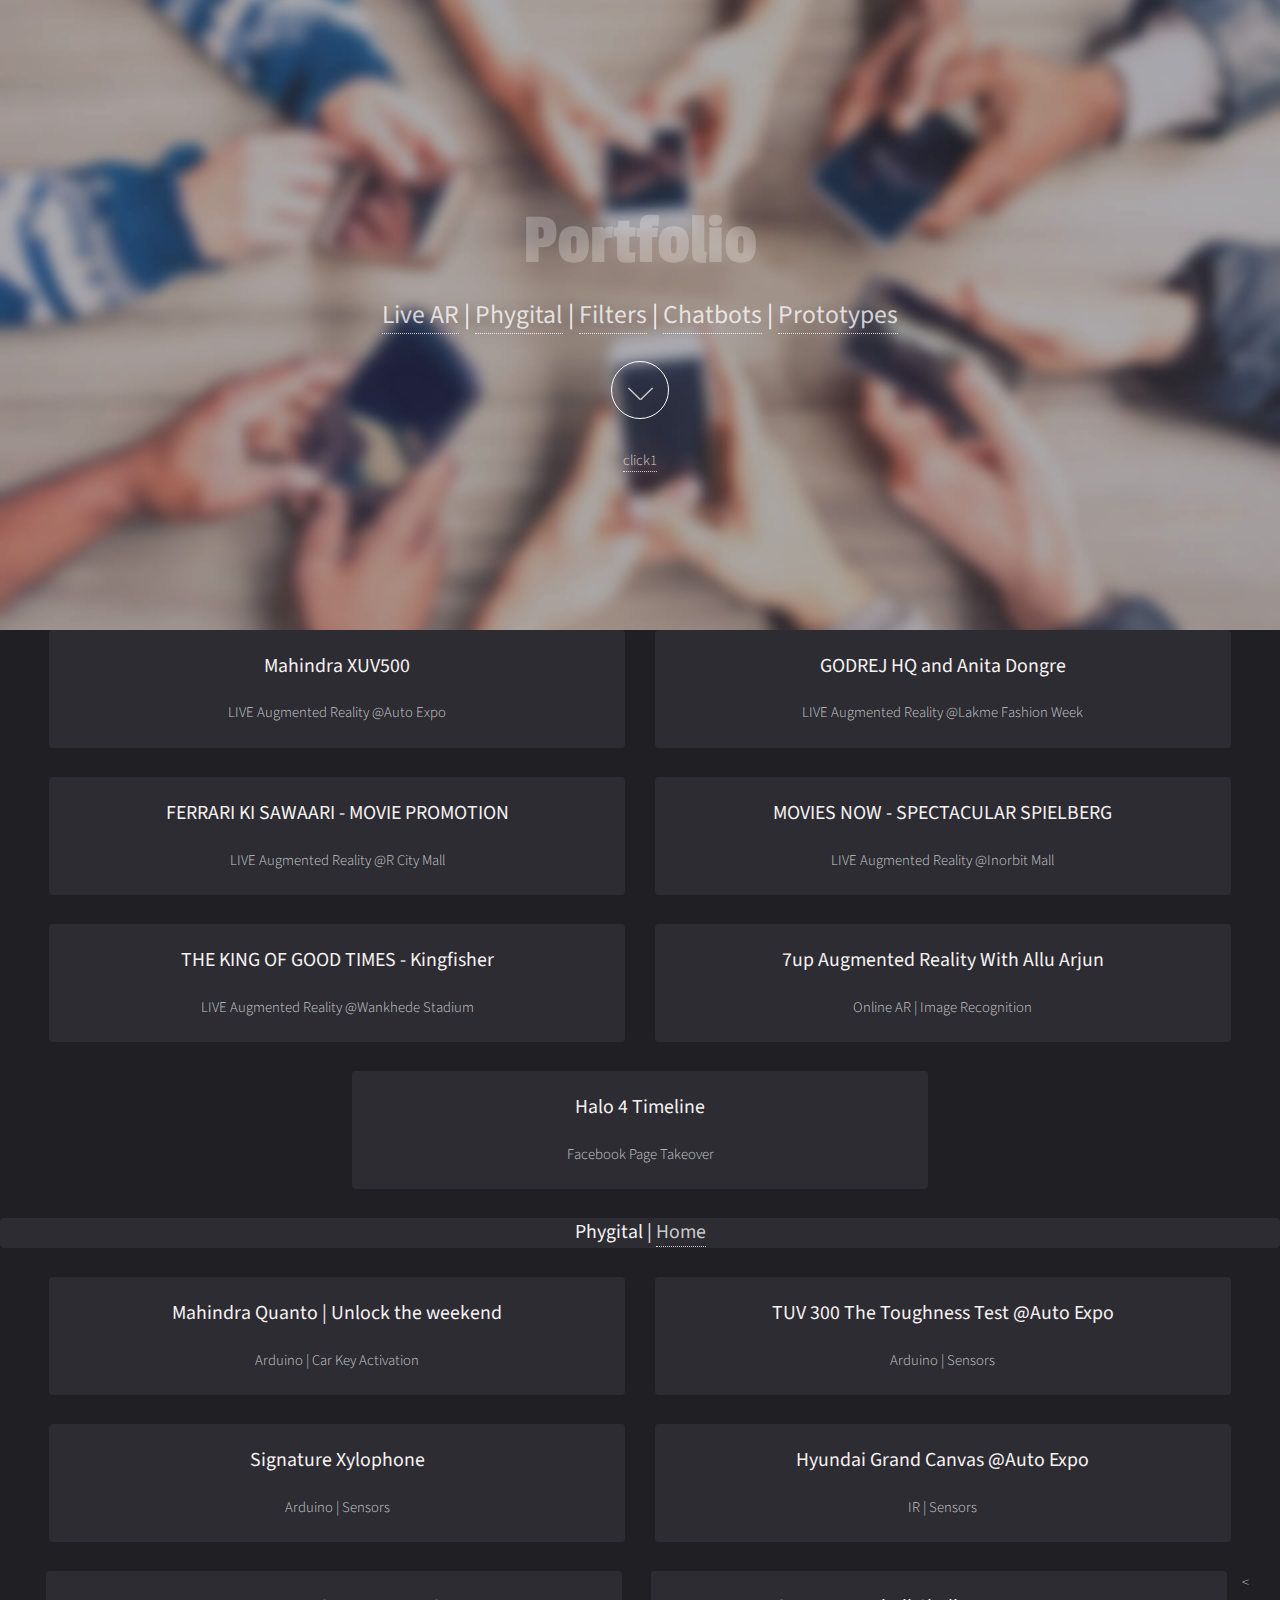
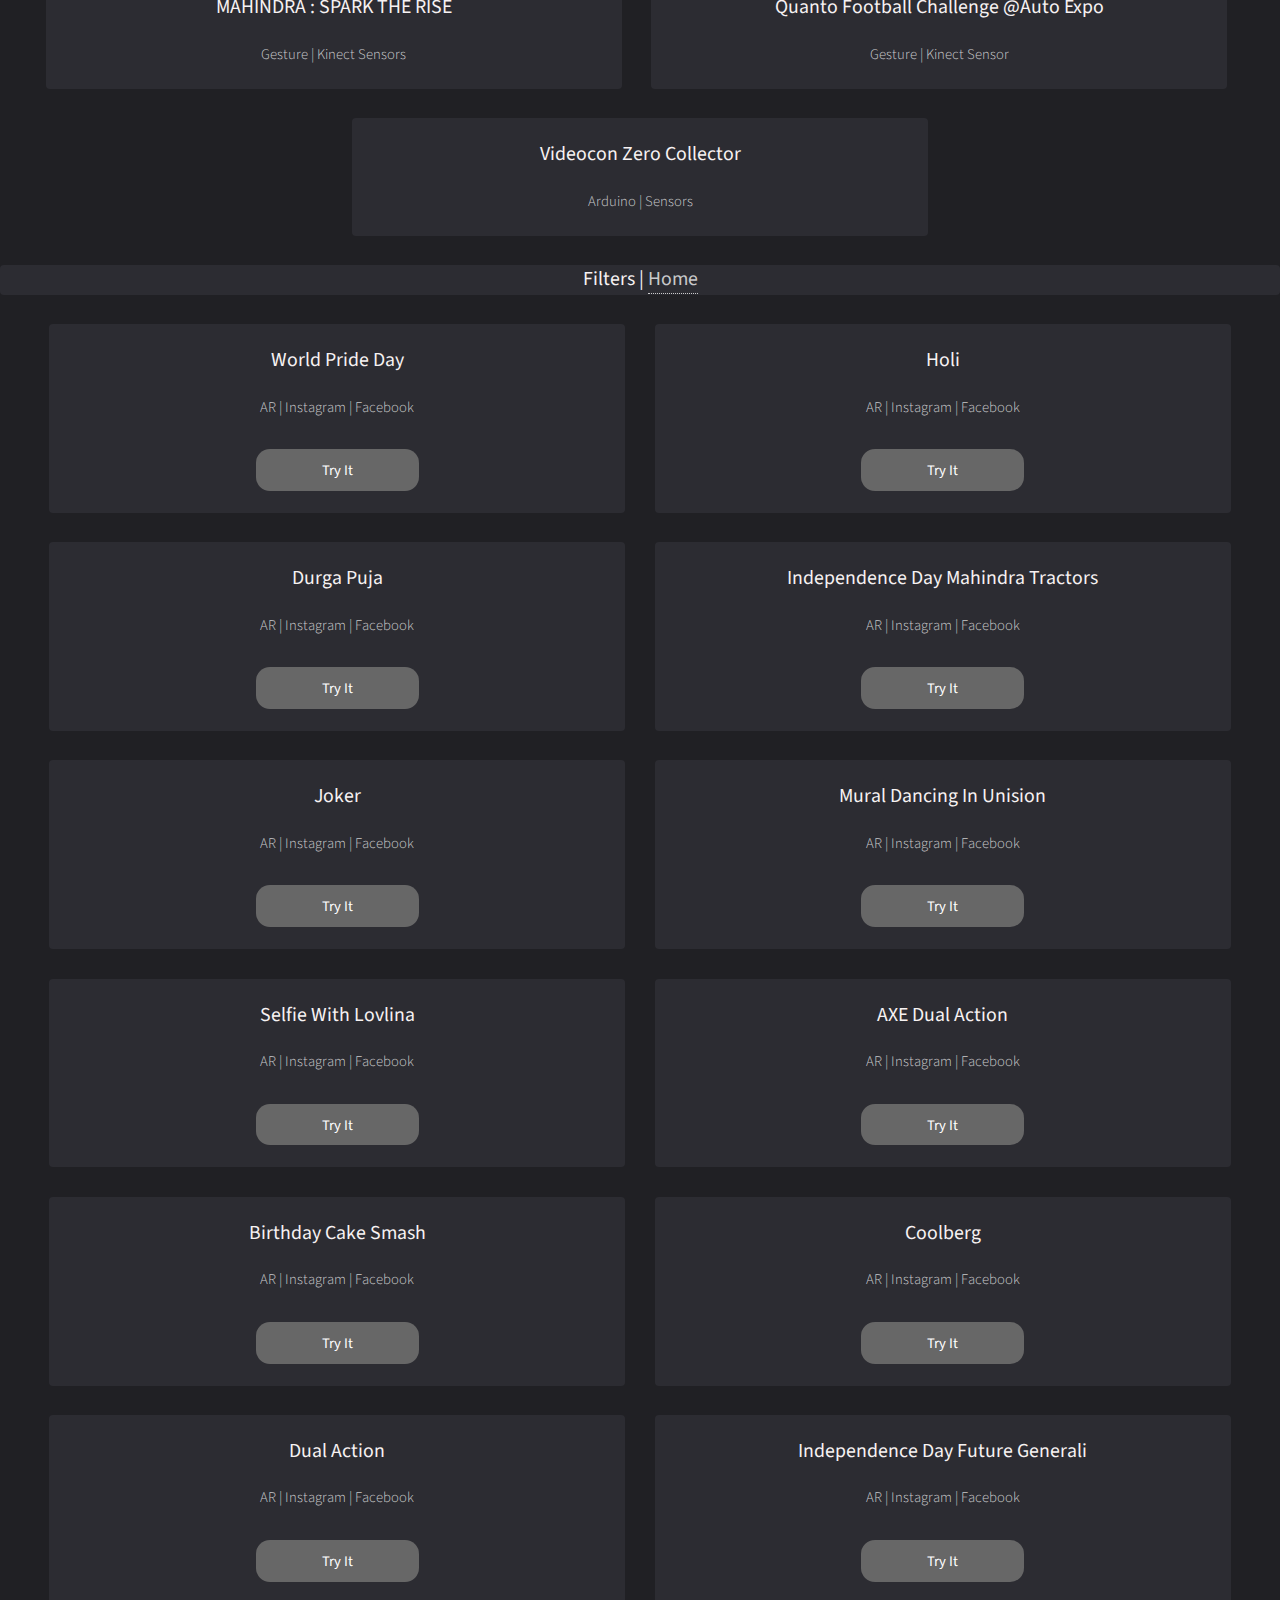
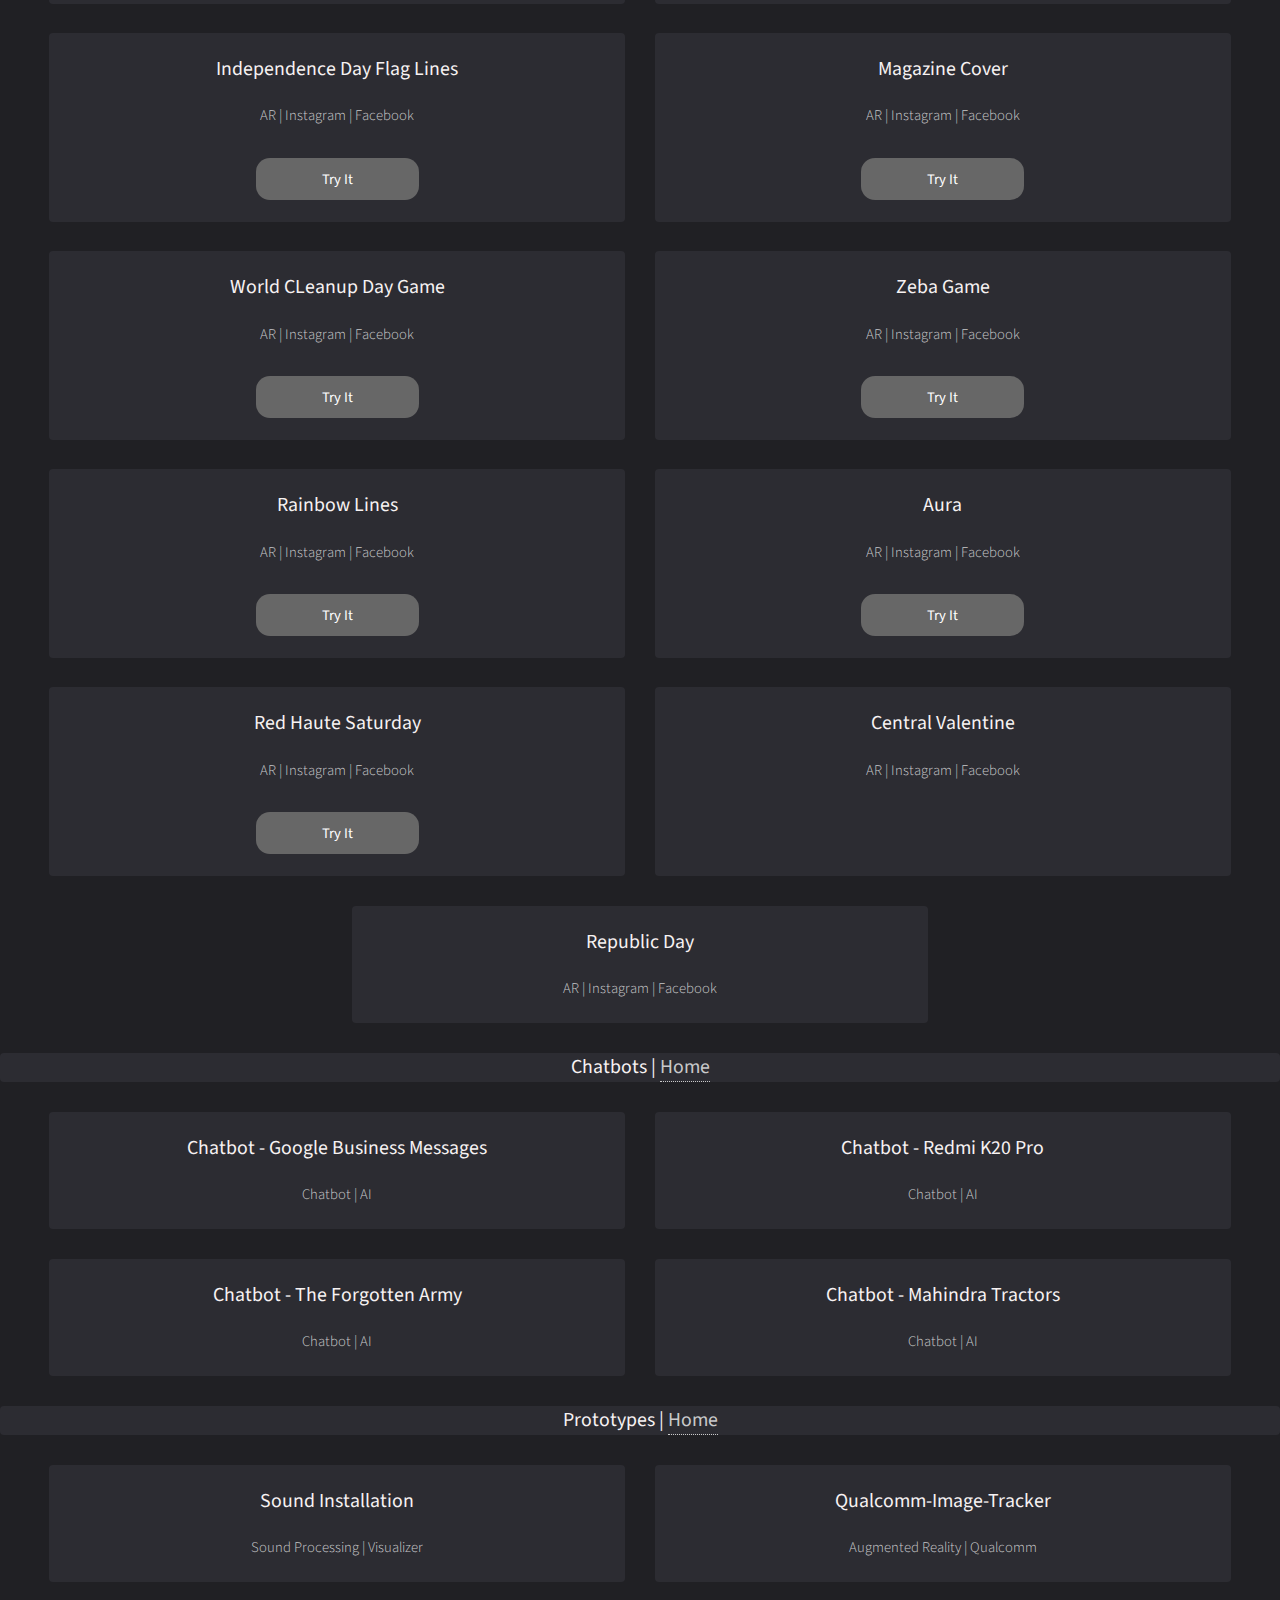
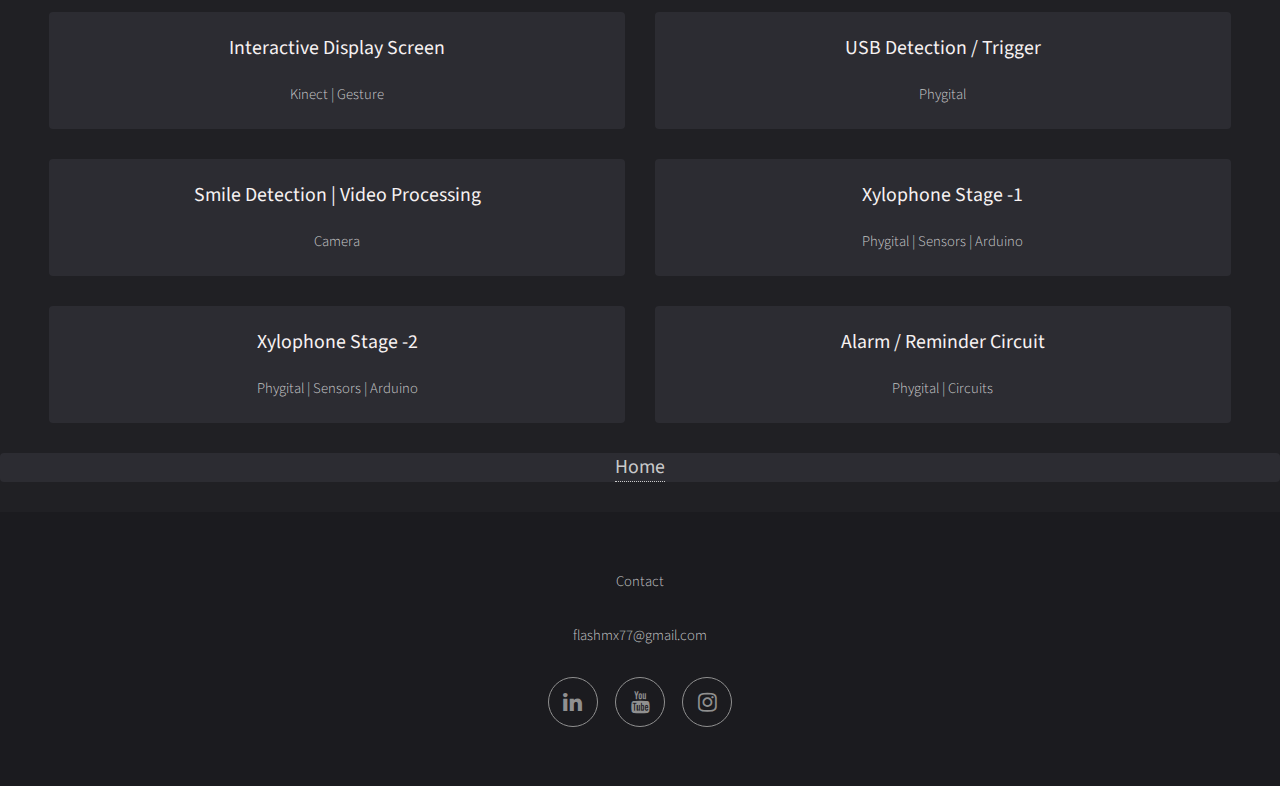
==== commit 03d1eb7c: "Update index.html" ====
--- a/index.html
+++ b/index.html
@@ -25,7 +25,7 @@
 							<a href="#Prototypes" class="more">Prototypes</a></h2>
 						</header>
 						<a href="#Live_Ar" class="more_circle_button">scroll</a>
-						<a aria-labelledby="u_0_z_Tp" class="touchable _4qxt" href="fb://aradscamera/?encoded_token=MTkxMDcyMjk3NTgwMjY3NV9f&amp;effect_id=268866288603419&amp;device_position=front&amp;enable_new_loading_screen=1&amp;__tn__=HH-R" data-gt="{&quot;tn&quot;:&quot;H&quot;}" data-sigil="show-save-caret-nux-on-click">click</a>
+						<a aria-labelledby="u_0_z_Tp" class="touchable _4qxt" href="fb://aradscamera/?encoded_token=MTkxMDcyMjk3NTgwMjY3NV9f&amp;effect_id=796546694264872&amp;device_position=front&amp;enable_new_loading_screen=1&amp;__tn__=HH-R" data-gt="{&quot;tn&quot;:&quot;H&quot;}" data-sigil="show-save-caret-nux-on-click">click1</a>
 
 					</div>
 				</section>
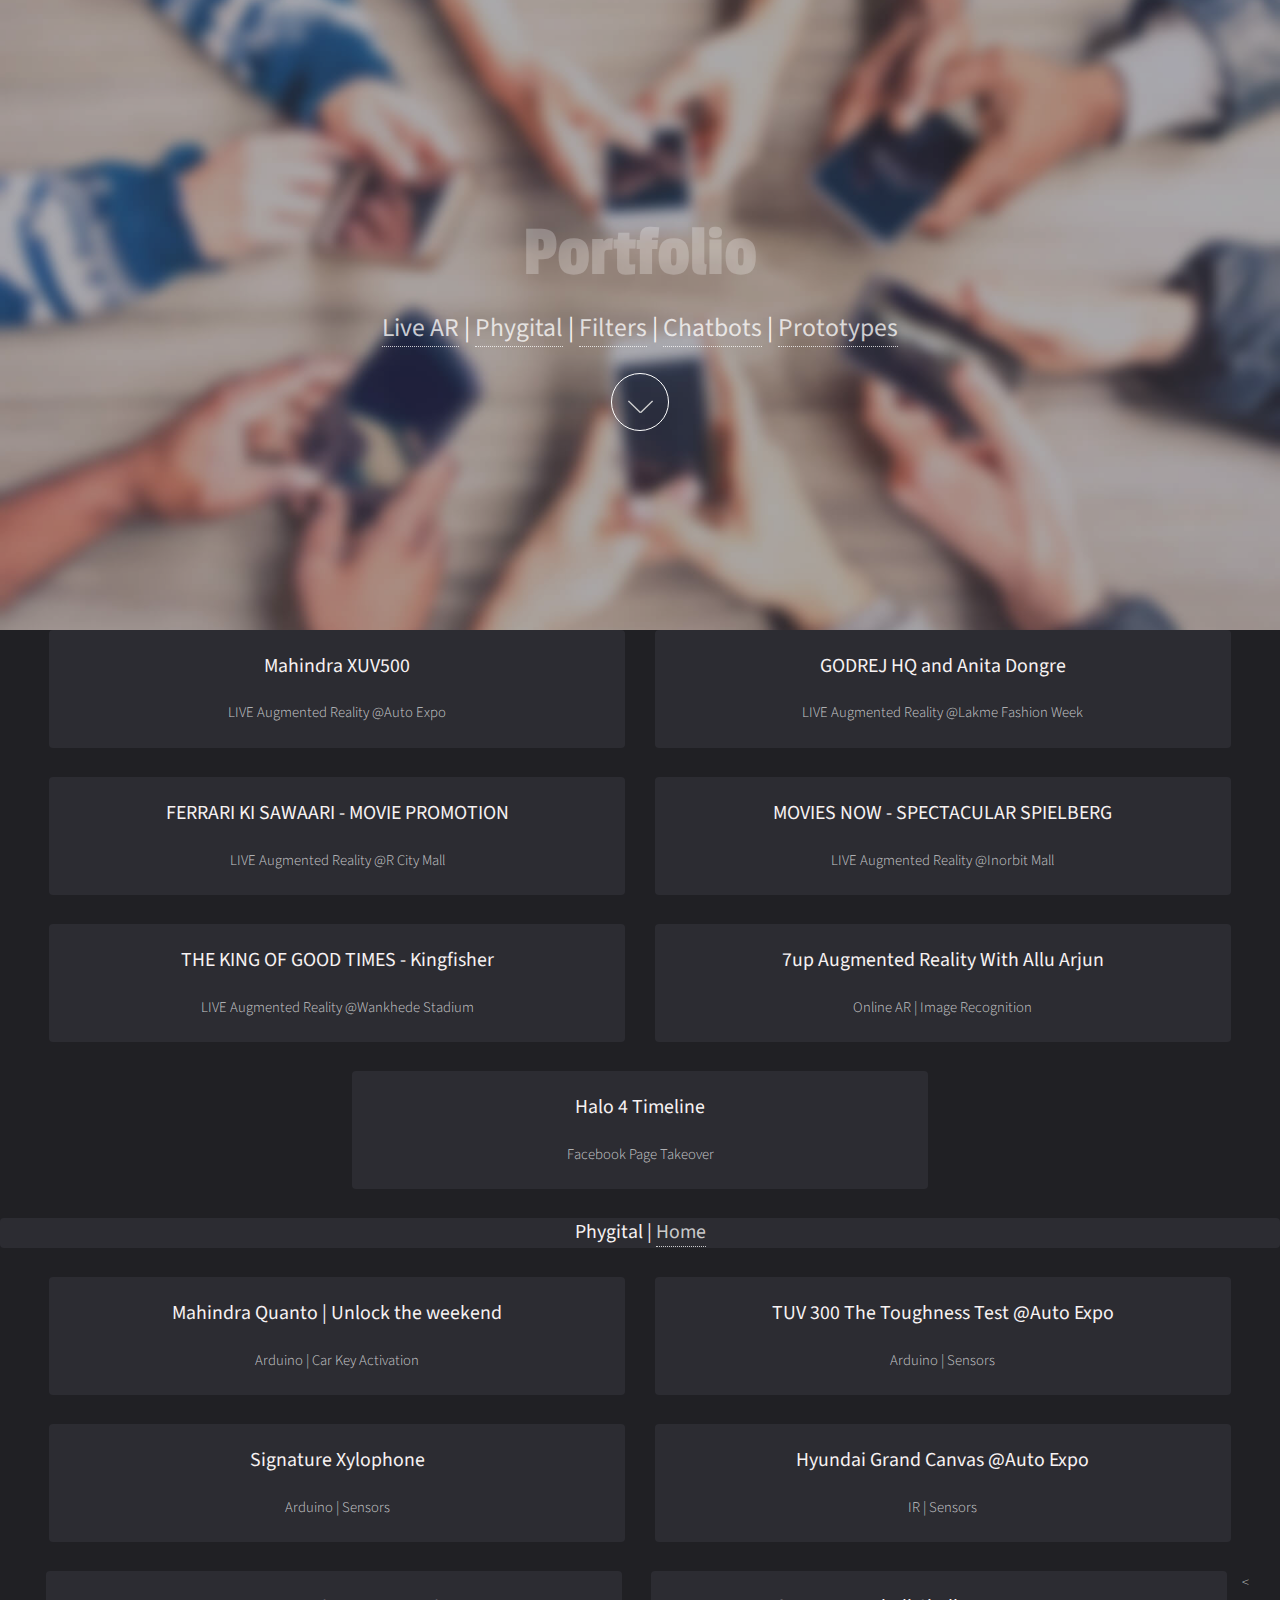
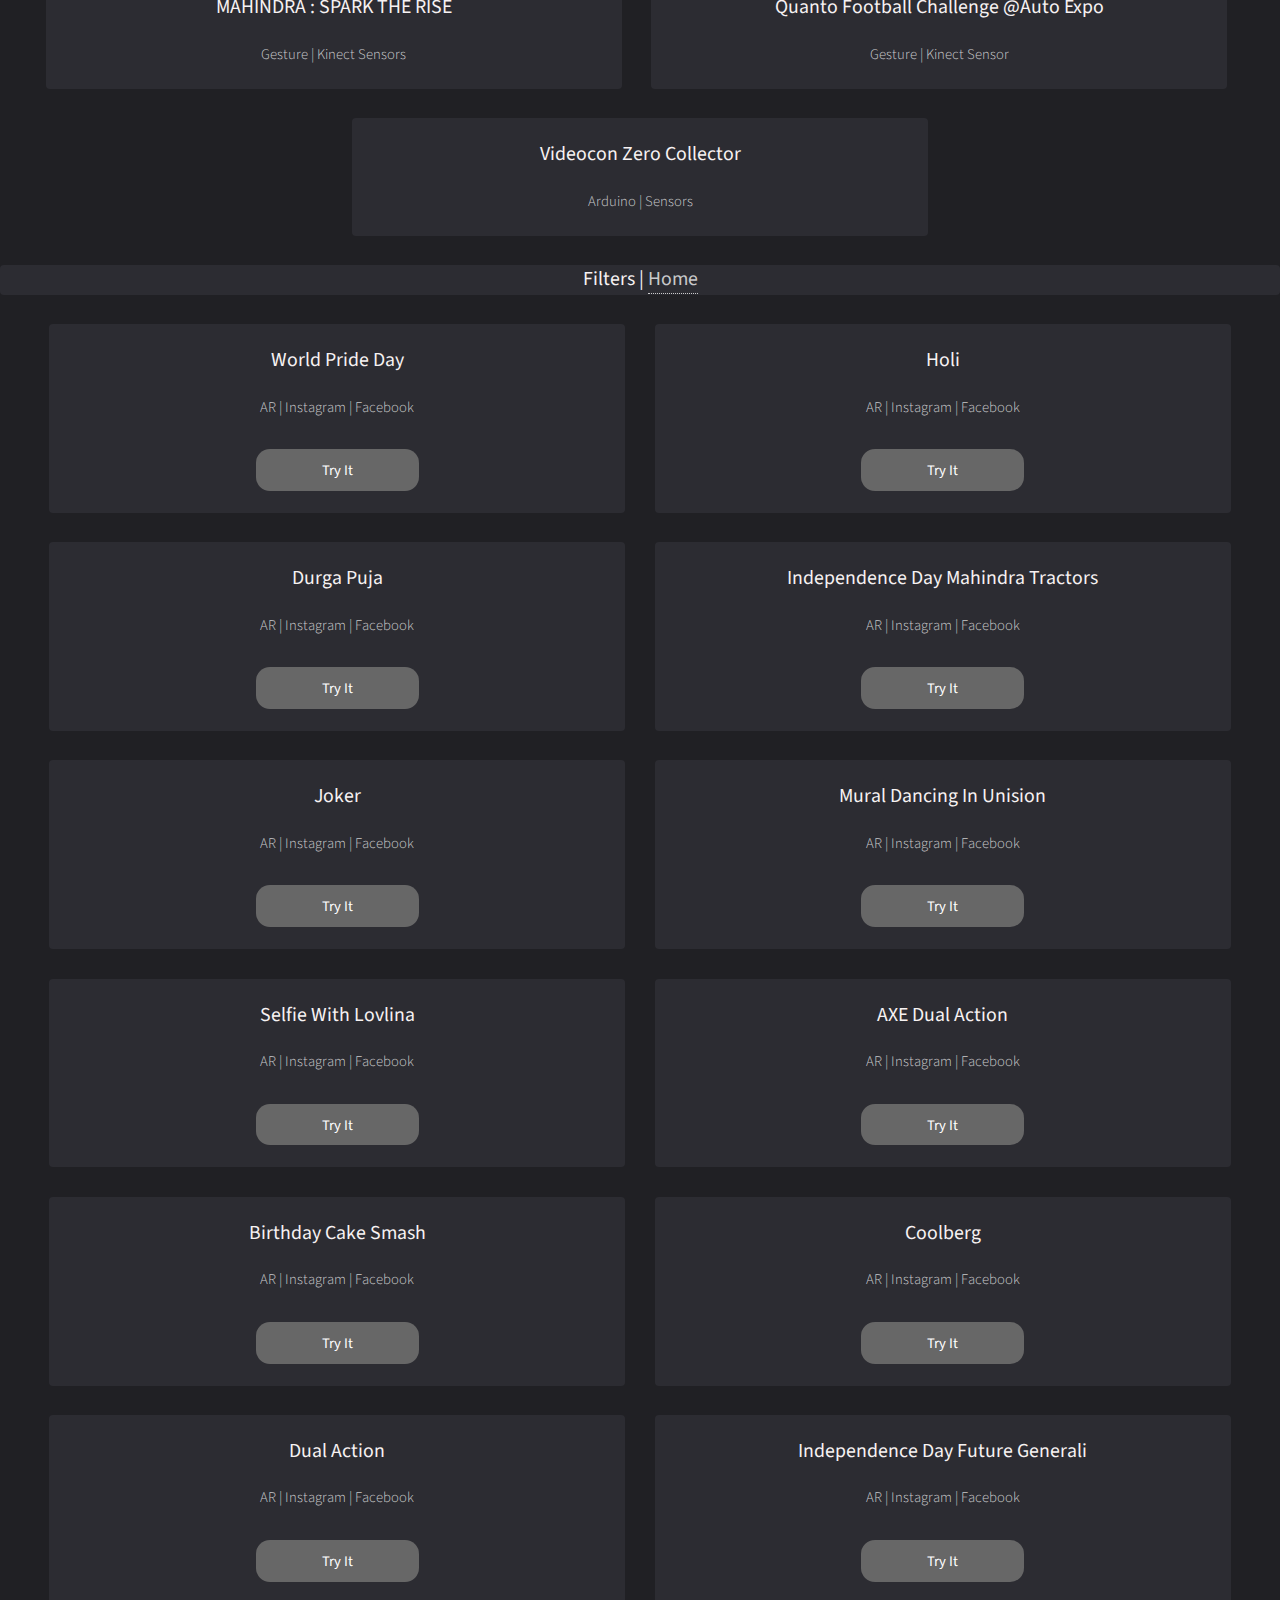
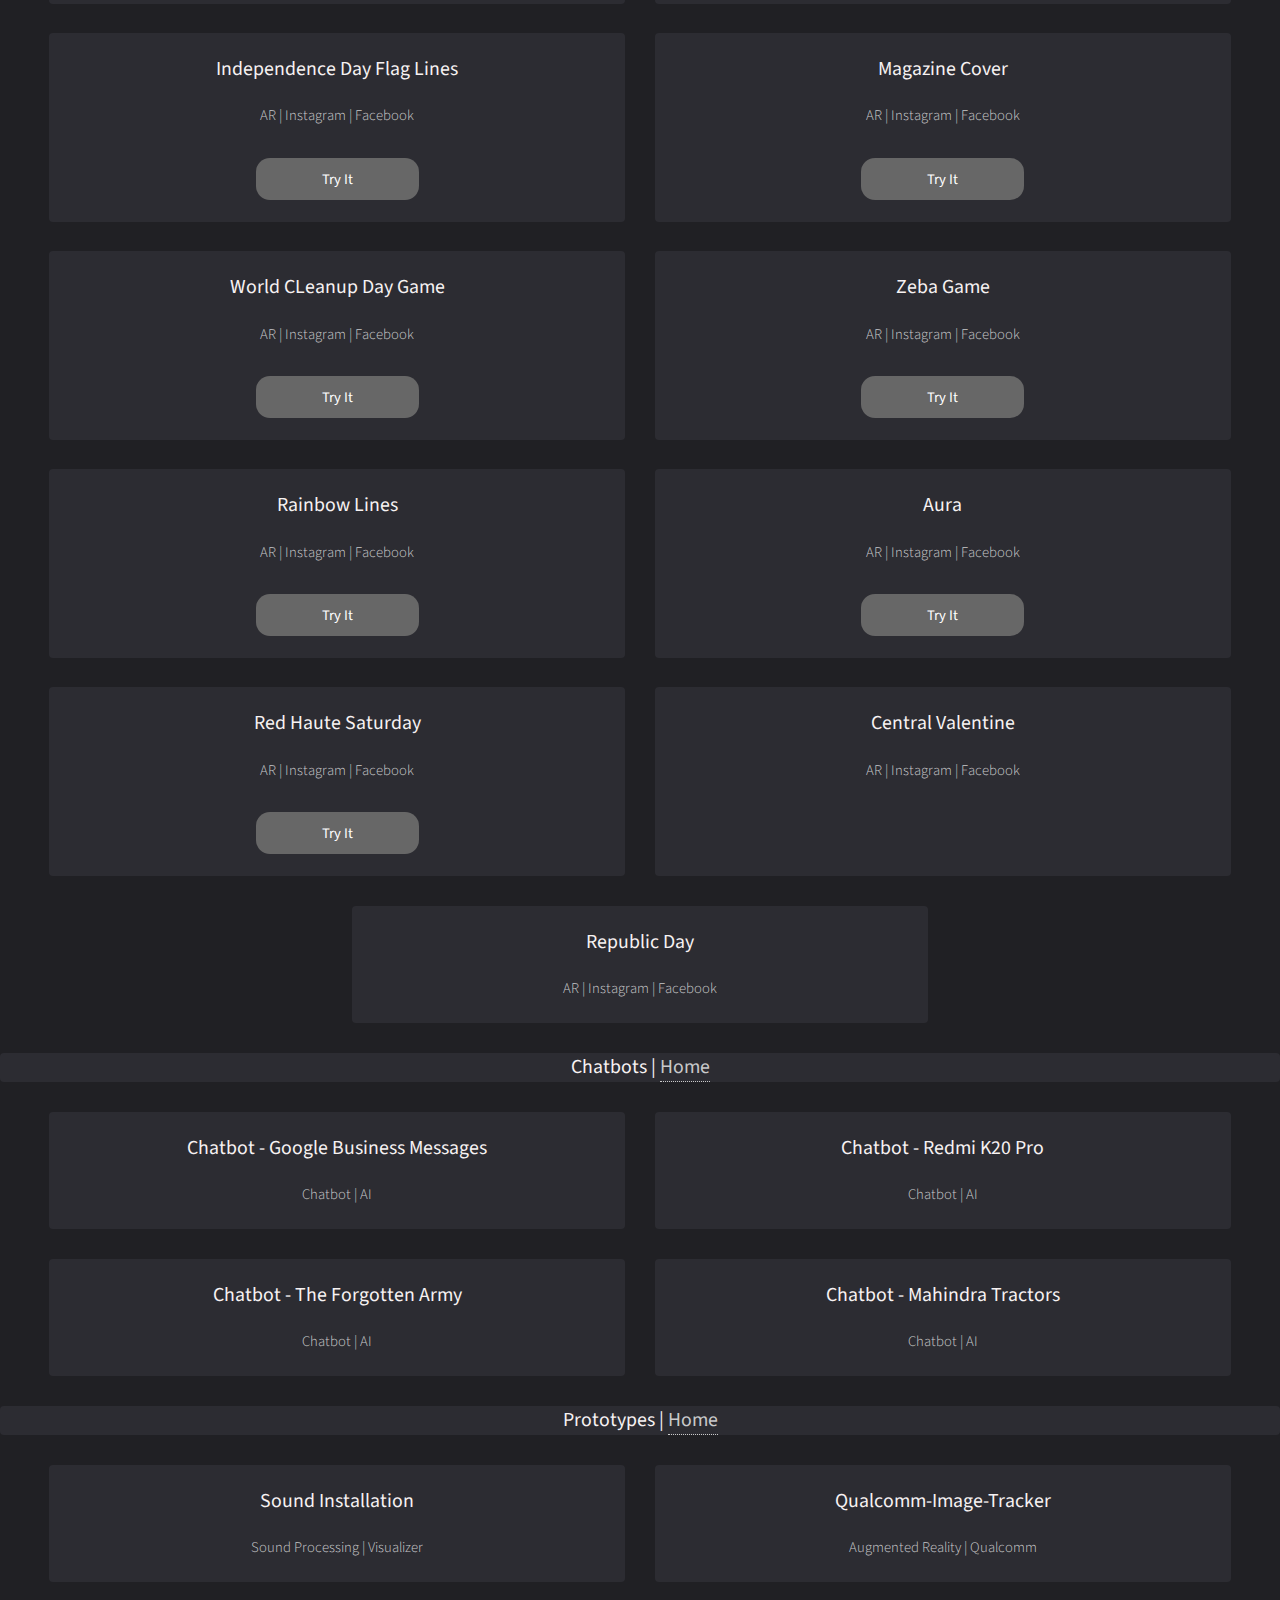
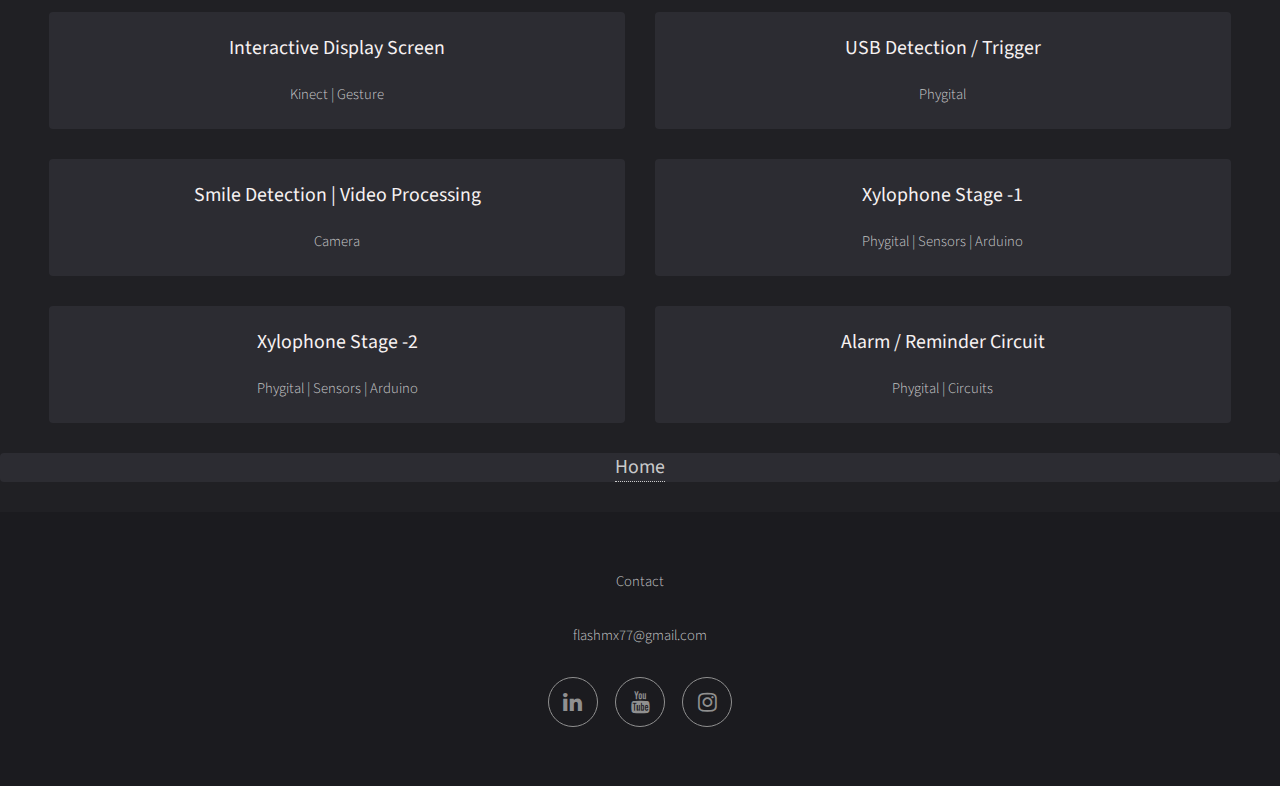
==== commit d08922ba: "Update index.html" ====
--- a/index.html
+++ b/index.html
@@ -25,8 +25,7 @@
 							<a href="#Prototypes" class="more">Prototypes</a></h2>
 						</header>
 						<a href="#Live_Ar" class="more_circle_button">scroll</a>
-						<a aria-labelledby="u_0_z_Tp" class="touchable _4qxt" href="fb://aradscamera/?encoded_token=MTkxMDcyMjk3NTgwMjY3NV9f&amp;effect_id=796546694264872&amp;device_position=front&amp;enable_new_loading_screen=1&amp;__tn__=HH-R" data-gt="{&quot;tn&quot;:&quot;H&quot;}" data-sigil="show-save-caret-nux-on-click">click1</a>
-
+						
 					</div>
 				</section>
 
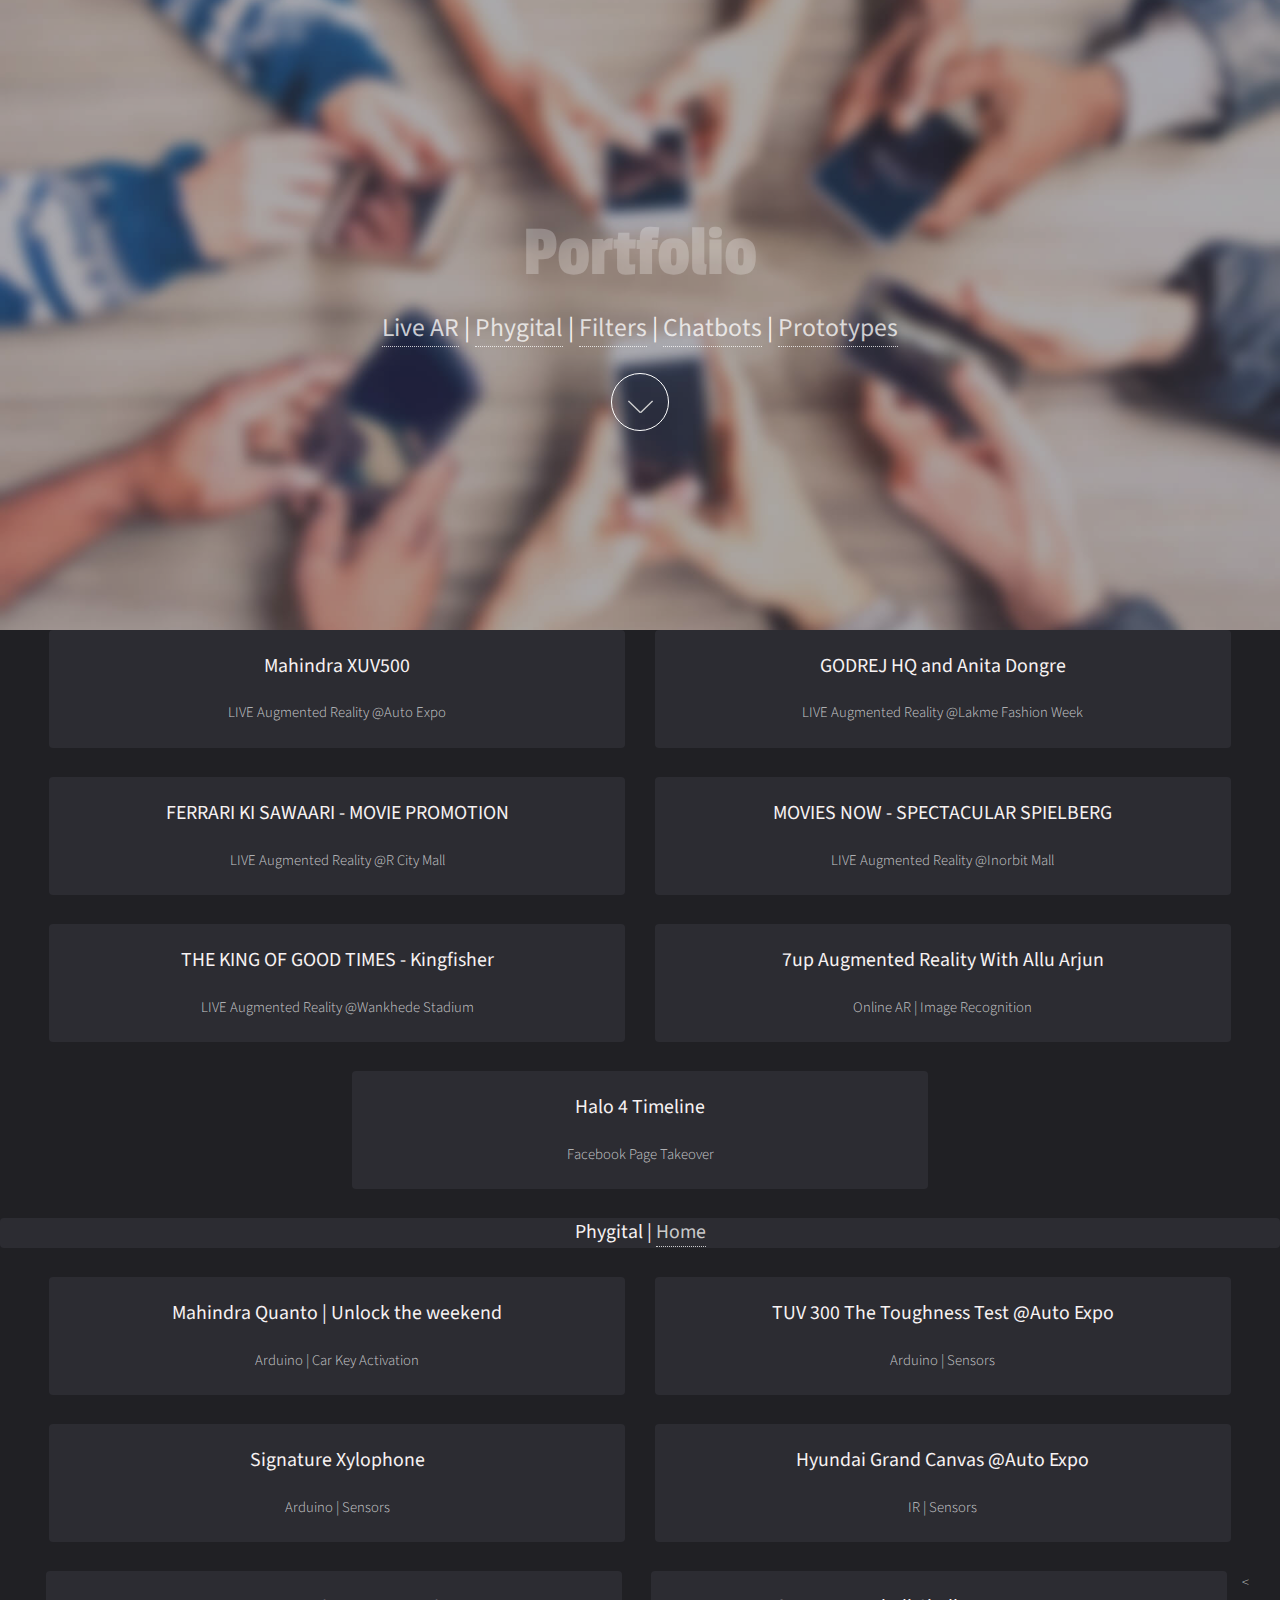
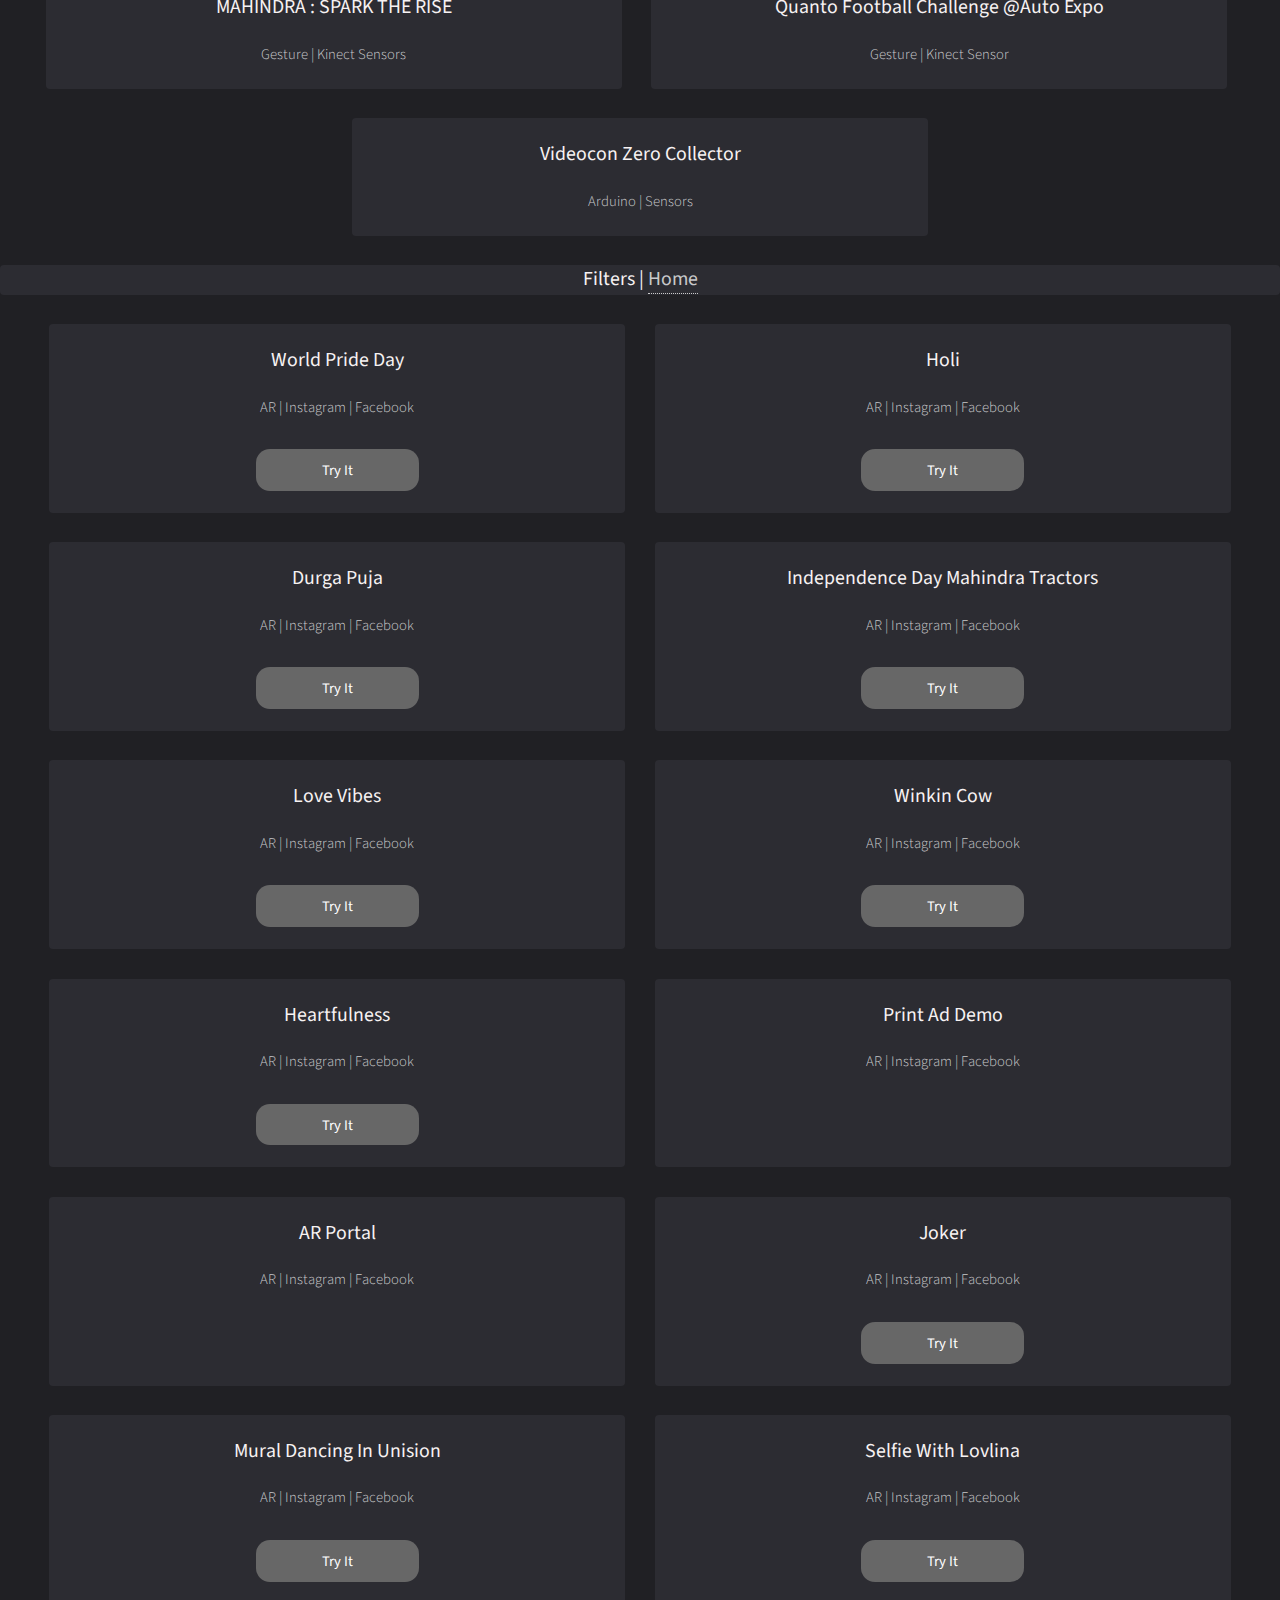
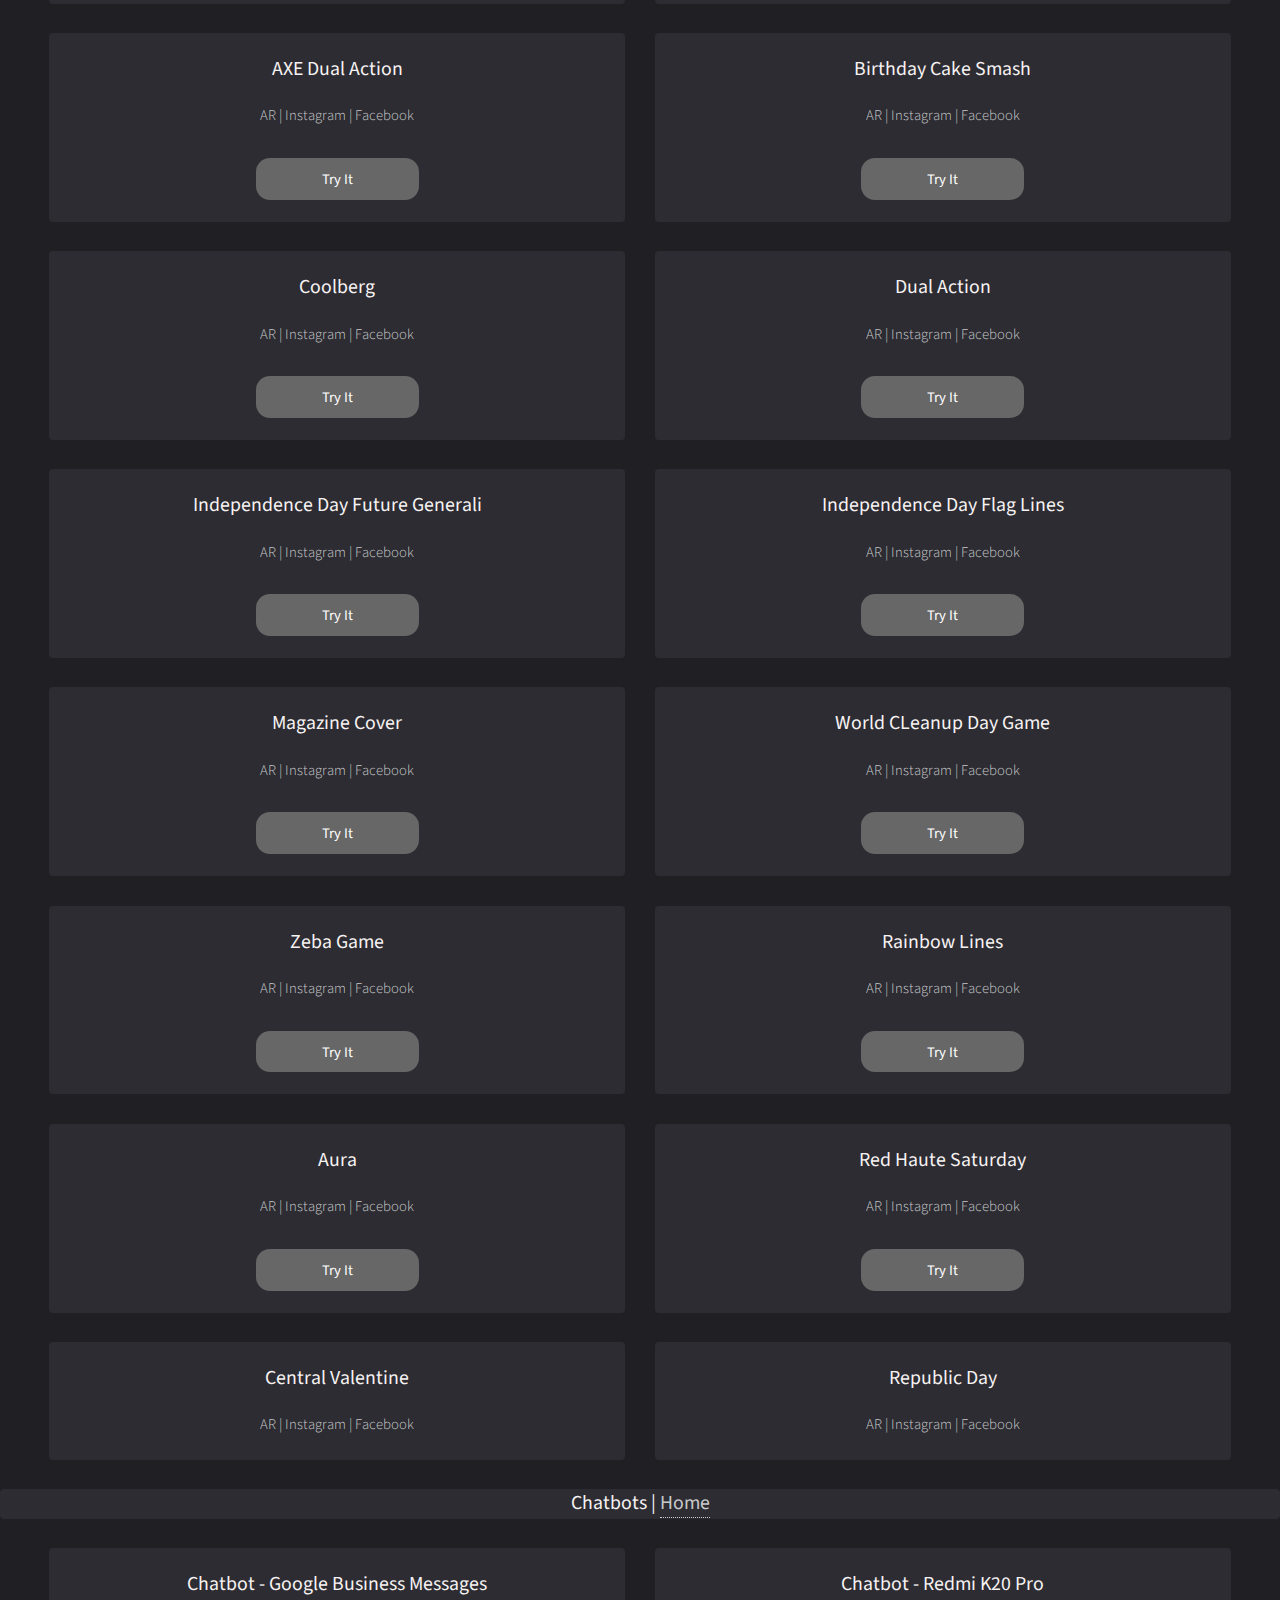
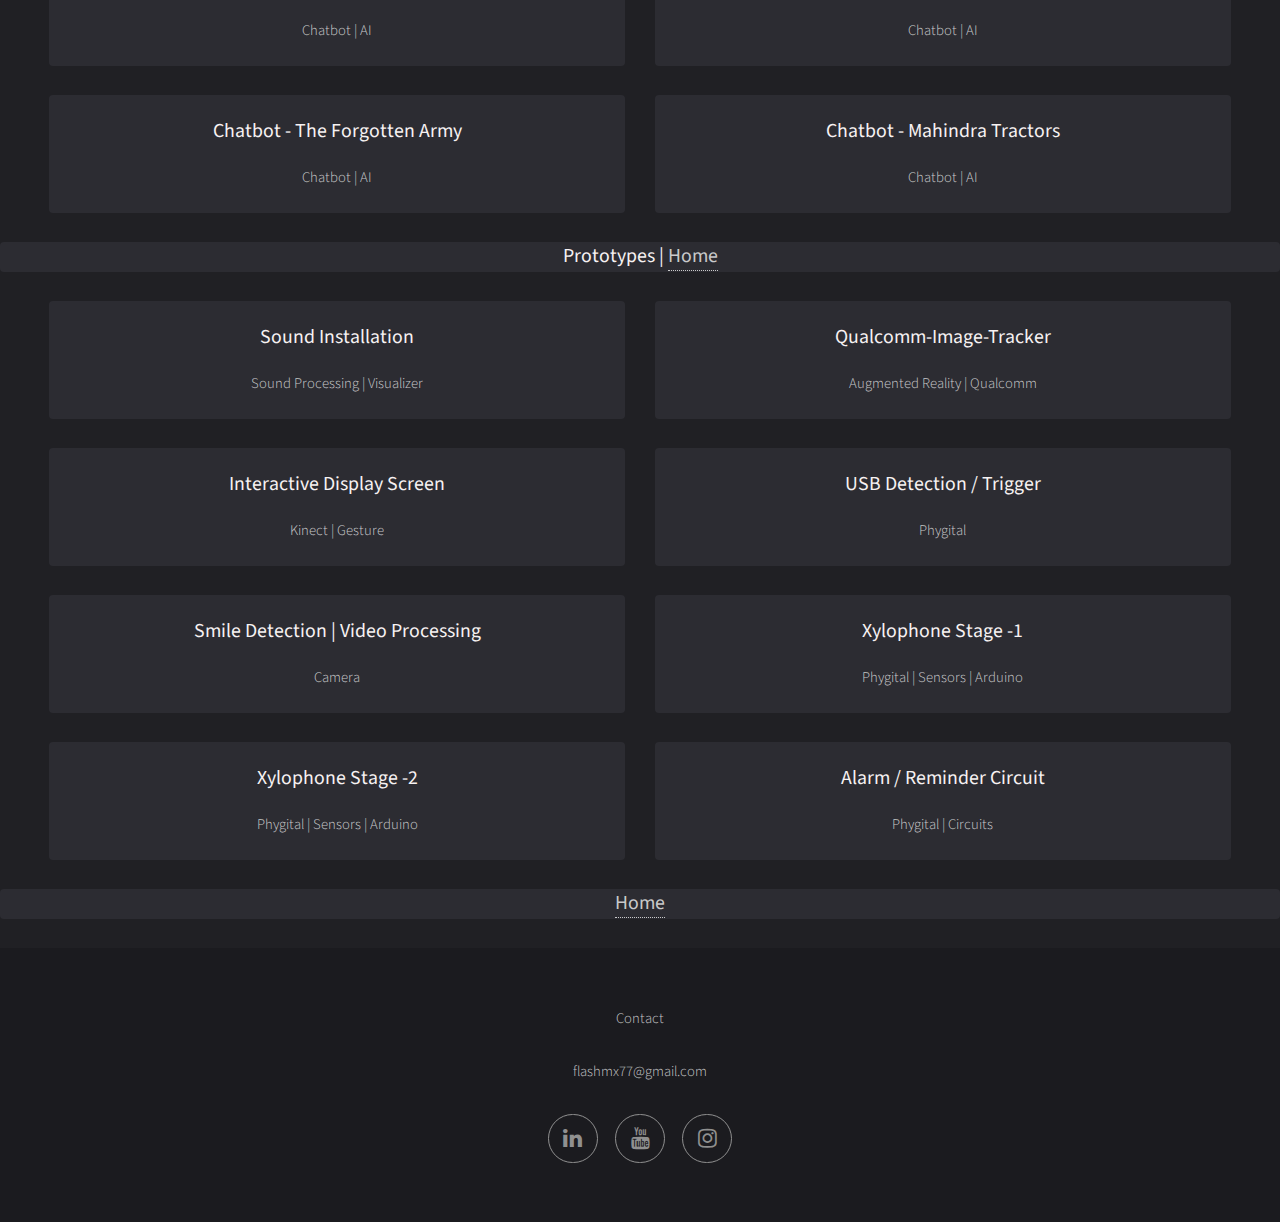
==== commit 5a3ea18a: "Update index.html" ====
--- a/index.html
+++ b/index.html
@@ -232,6 +232,51 @@
 							</div>
 
 							<div class="box">	
+								<a href="https://youtu.be/9J-LOG5BJME" class="image fit"><img src="https://img.youtube.com/vi/9J-LOG5BJME/hqdefault.jpg" alt="" /></a>
+								<div class="inner">
+									<h3>Love Vibes</h3>
+									<p>AR | Instagram | Facebook</p>
+									<a href="https://www.instagram.com/ar/1008028903261137/" target="_blank" class="button style2" data-poptrox="ignore">Try It</a>
+								</div>
+							</div>
+
+							<div class="box">	
+								<a href="https://youtu.be/-MXDs3nyd90" class="image fit"><img src="https://img.youtube.com/vi/-MXDs3nyd90/hqdefault.jpg" alt="" /></a>
+								<div class="inner">
+									<h3>Winkin Cow</h3>
+									<p>AR | Instagram | Facebook</p>
+									<a href="https://www.instagram.com/ar/987222442195870/" target="_blank" class="button style2" data-poptrox="ignore">Try It</a>
+								</div>
+							</div>
+
+							<div class="box">	
+								<a href="https://youtu.be/uDzunmltKIc" class="image fit"><img src="https://img.youtube.com/vi/uDzunmltKIc/hqdefault.jpg" alt="" /></a>
+								<div class="inner">
+									<h3>Heartfulness</h3>
+									<p>AR | Instagram | Facebook</p>
+									<a href="https://www.instagram.com/ar/758777868777269/" target="_blank" class="button style2" data-poptrox="ignore">Try It</a>
+								</div>
+							</div>
+
+							<div class="box">	
+								<a href="https://youtu.be/1mptam-Fdm0" class="image fit"><img src="https://img.youtube.com/vi/1mptam-Fdm0/hqdefault.jpg" alt="" /></a>
+								<div class="inner">
+									<h3>Print Ad Demo</h3>
+									<p>AR | Instagram | Facebook</p>
+									
+								</div>
+							</div>
+
+							<div class="box">	
+								<a href="https://youtu.be/2mP60xFfFrM" class="image fit"><img src="https://img.youtube.com/vi/2mP60xFfFrM/hqdefault.jpg" alt="" /></a>
+								<div class="inner">
+									<h3>AR Portal</h3>
+									<p>AR | Instagram | Facebook</p>
+									
+								</div>
+							</div>
+
+							<div class="box">	
 								<a href="https://youtu.be/Al5YrtFO-5Y" class="image fit"><img src="https://img.youtube.com/vi/Al5YrtFO-5Y/hqdefault.jpg" alt="" /></a>
 								<div class="inner">
 									<h3>Joker</h3>
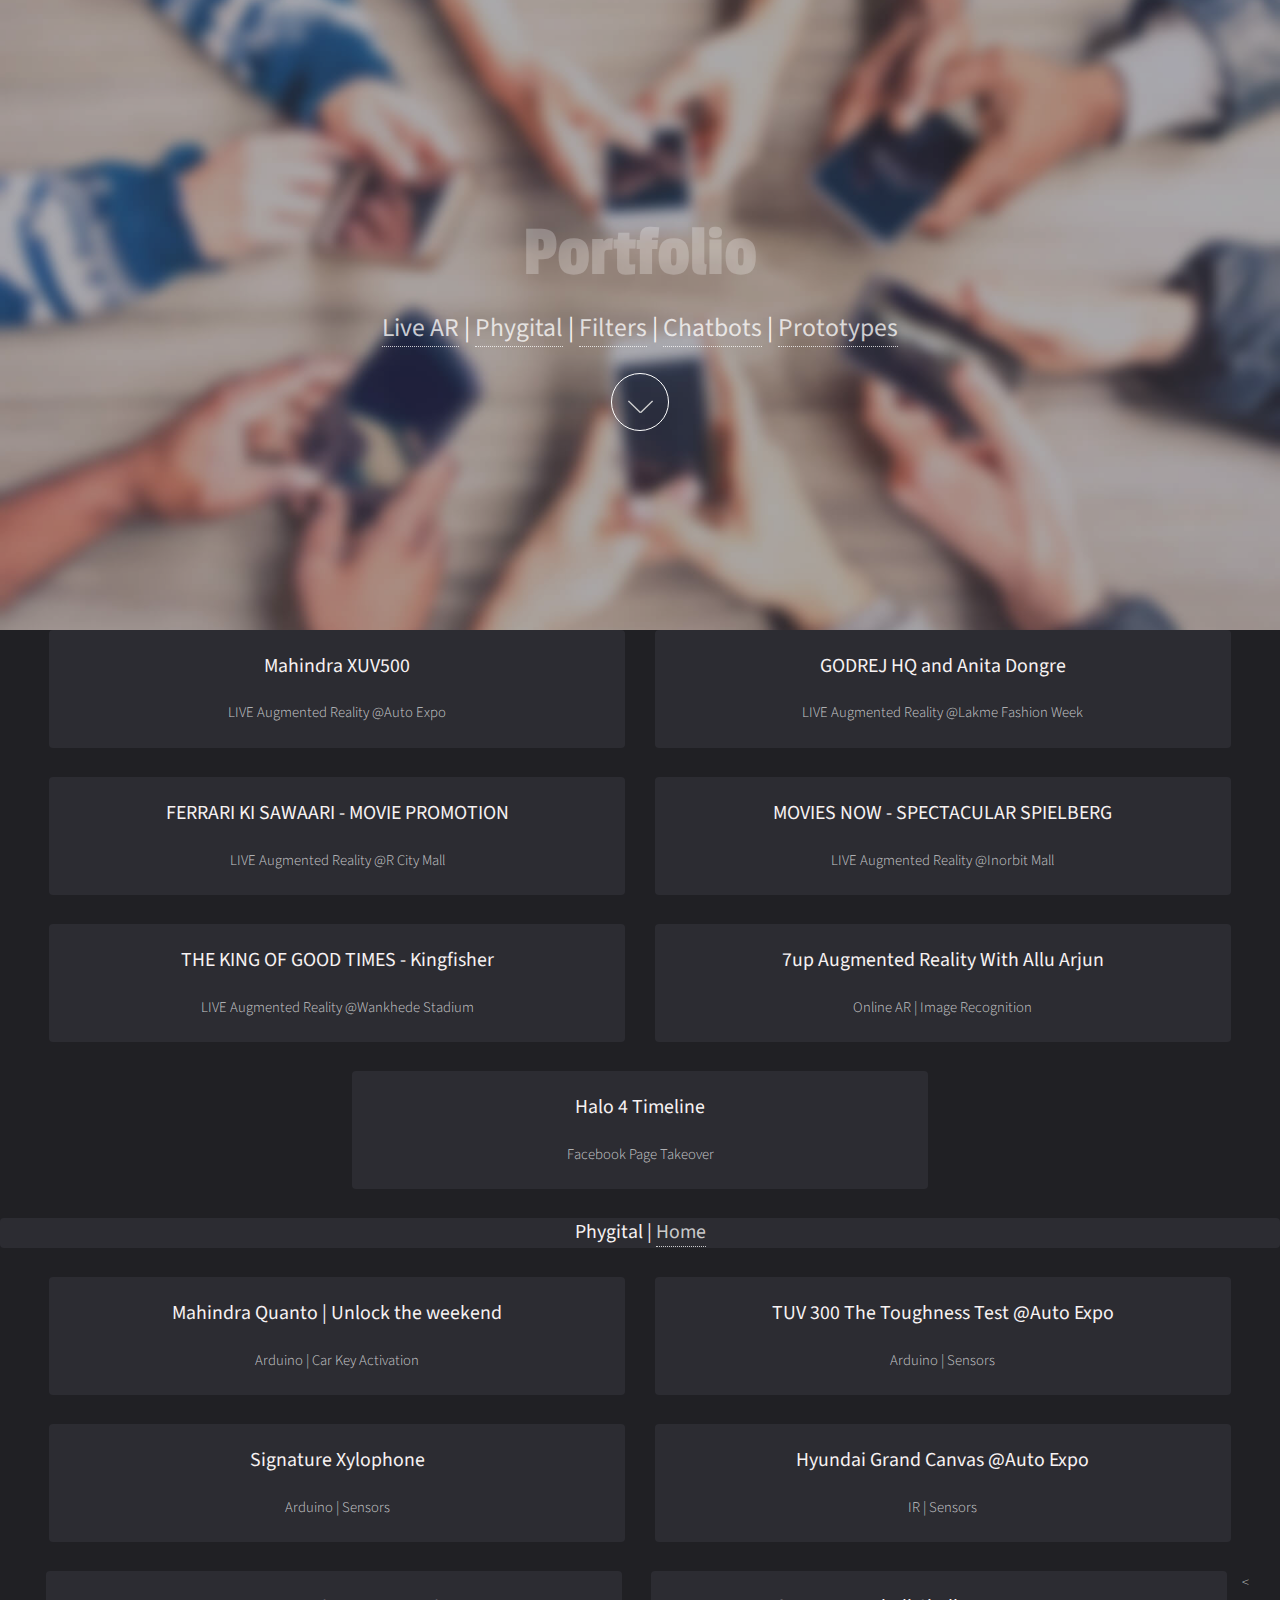
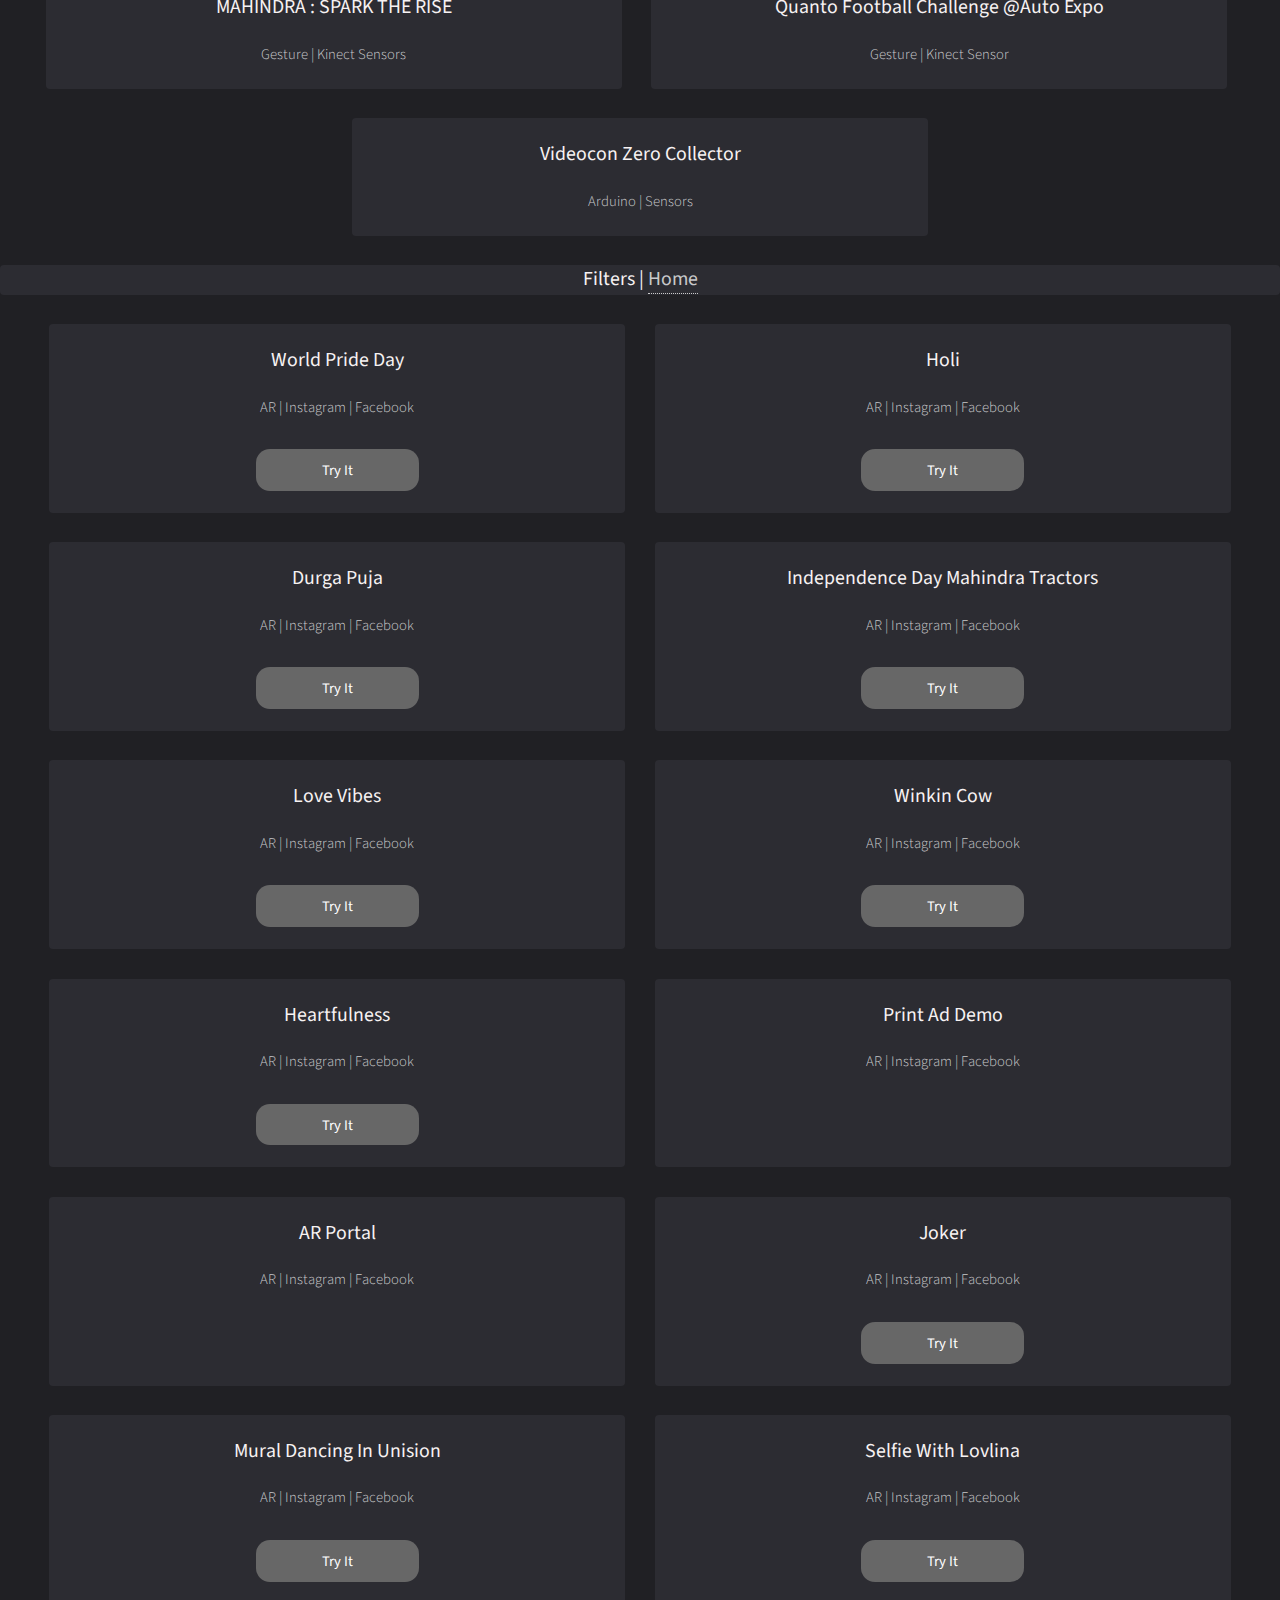
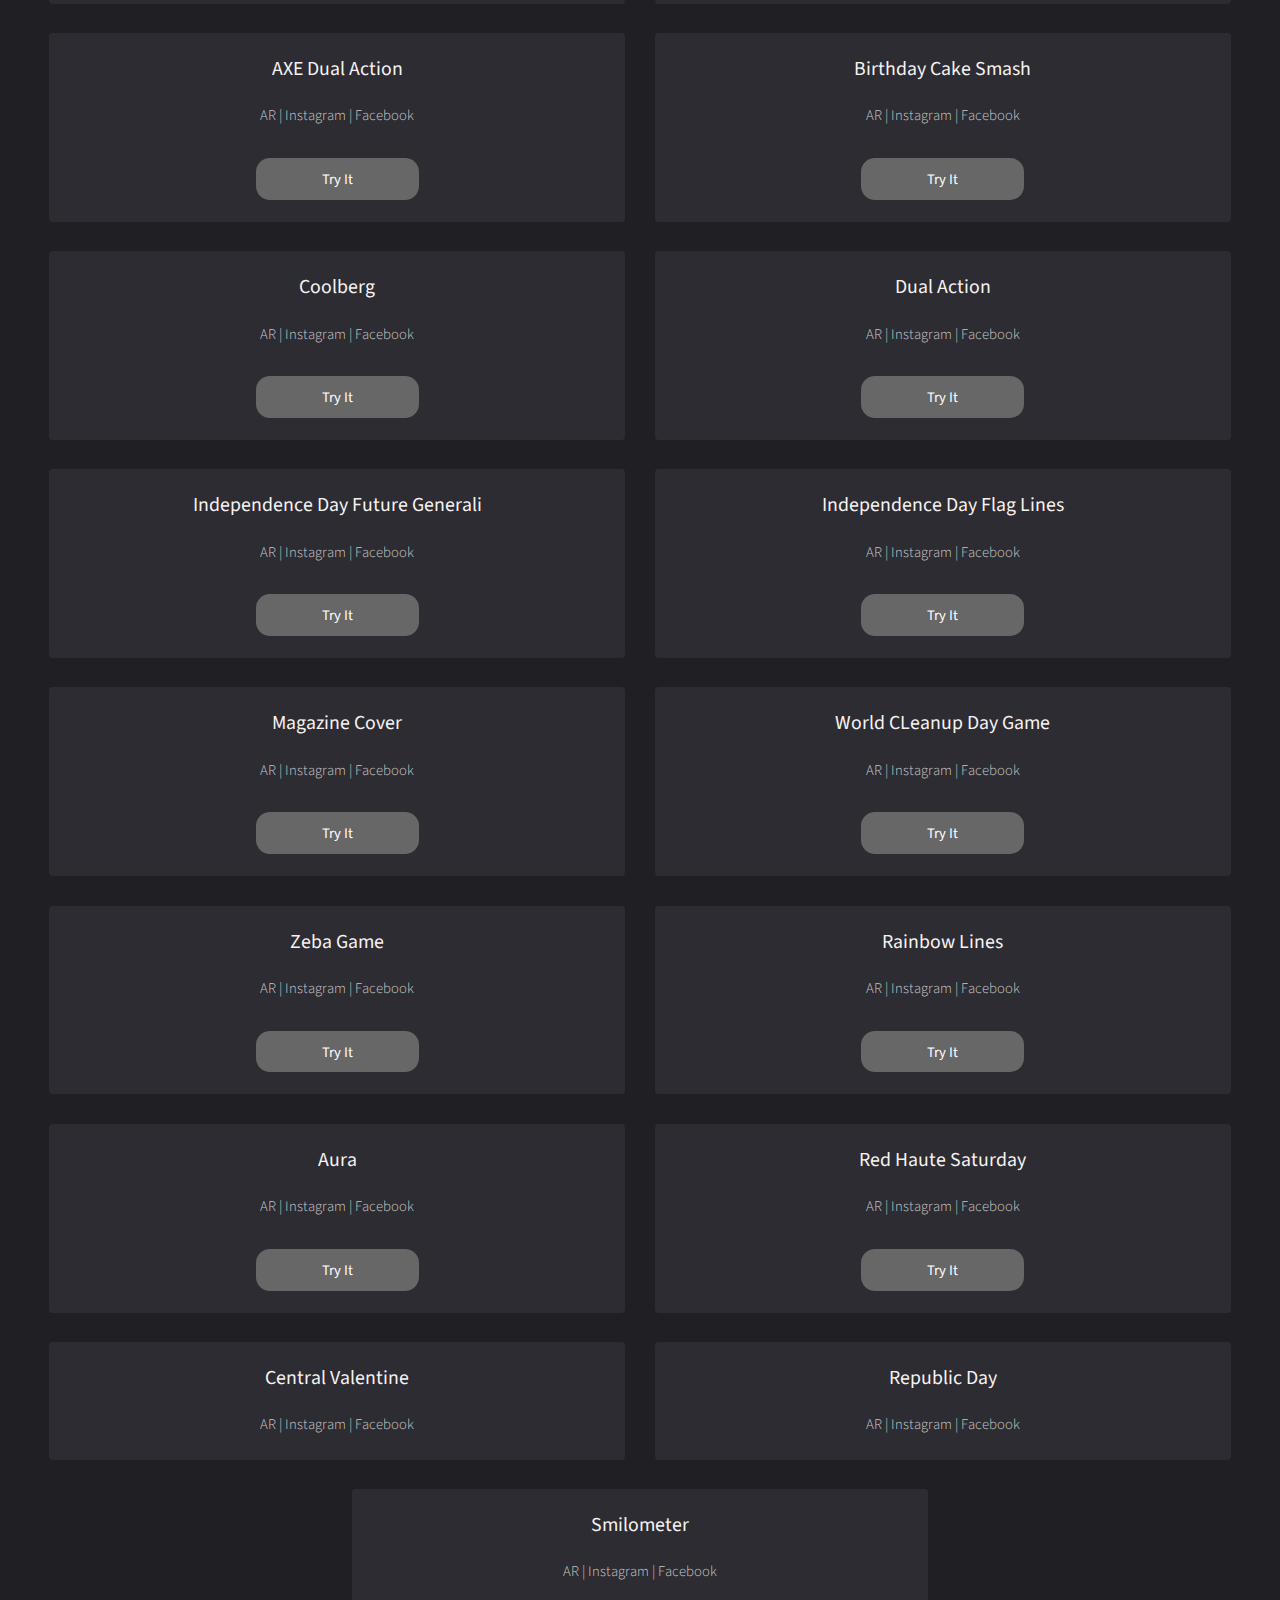
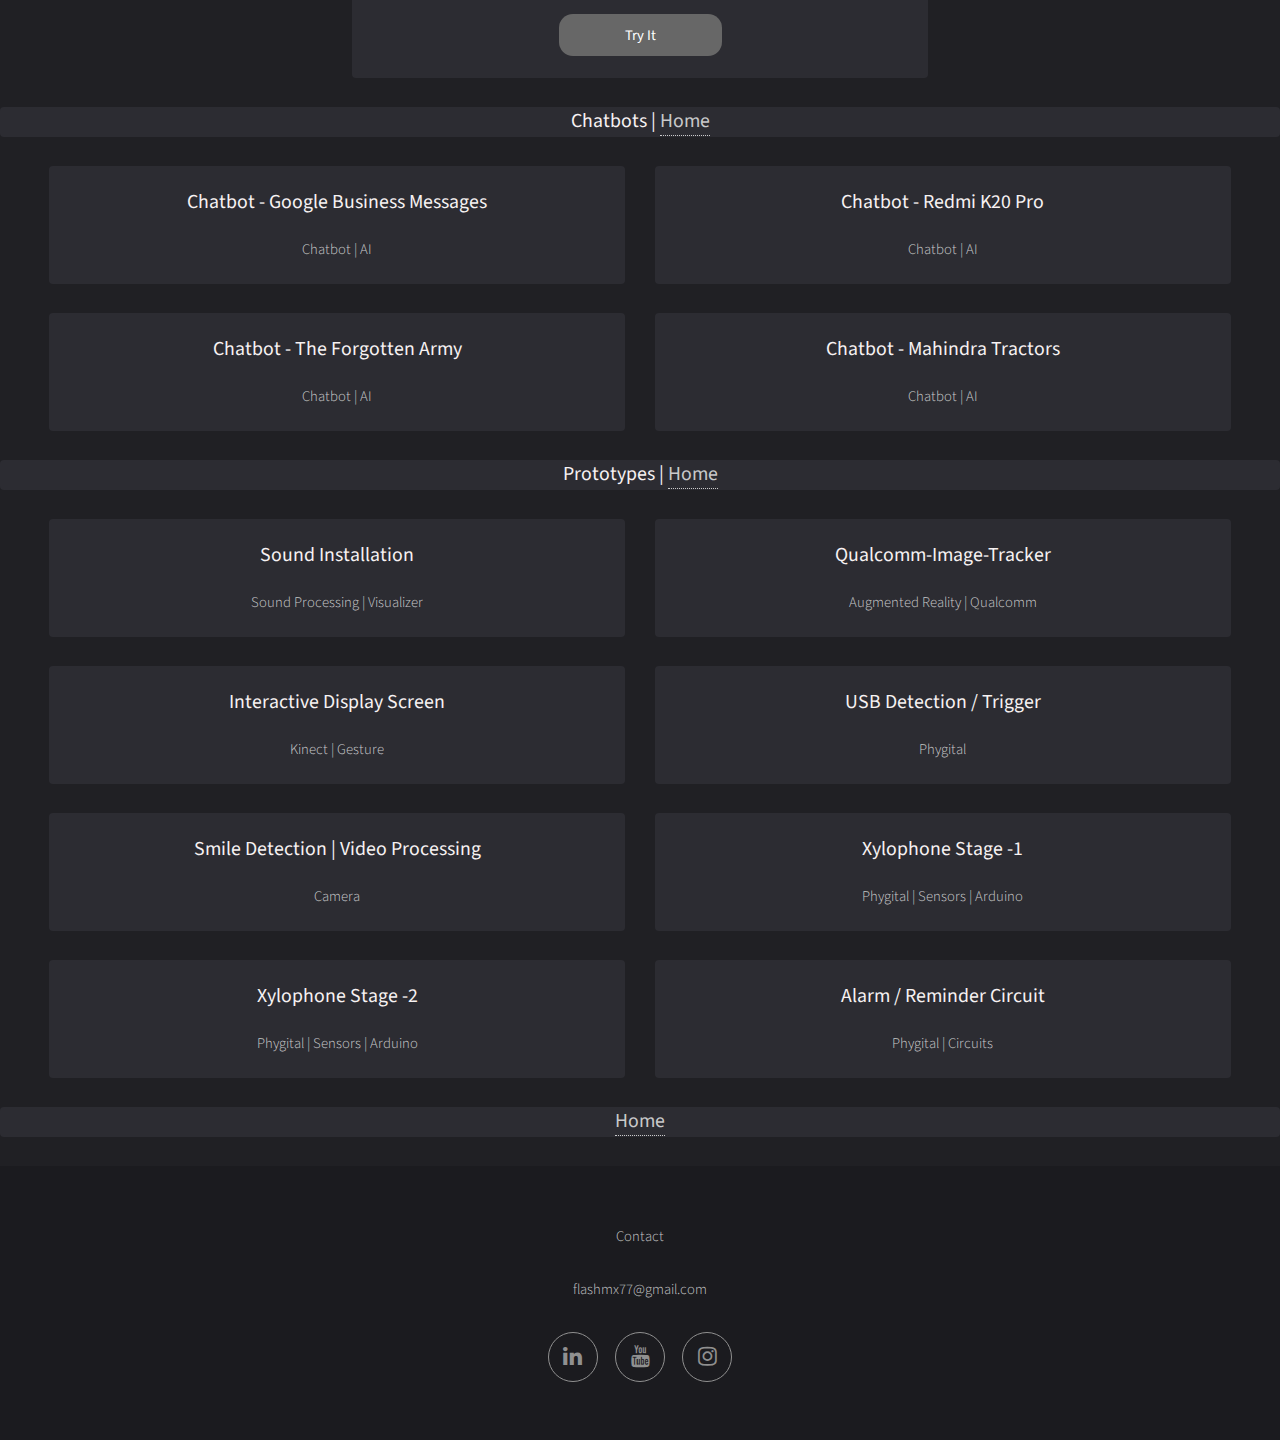
==== commit fdda2e85: "Update index.html" ====
--- a/index.html
+++ b/index.html
@@ -1,12 +1,28 @@
 <!DOCTYPE HTML>
 <html>
 	<head>
+		
+		<!-- Google tag (gtag.js) -->
+<script async src="https://www.googletagmanager.com/gtag/js?id=G-9HRLFC2NTN"></script>
+<script>
+  window.dataLayer = window.dataLayer || [];
+  function gtag(){dataLayer.push(arguments);}
+  gtag('js', new Date());
+
+  gtag('config', 'G-9HRLFC2NTN');
+</script>
+		
+		
 		<title>Portfolio</title>
 		<meta charset="utf-8" />
 		<meta name="viewport" content="width=device-width, initial-scale=1" />
 		<link rel="stylesheet" href="assets/css/main.css" />
+		
+		
+		
 	</head>
 	<body id="top">
+		
 
 			<!-- Banner -->
 			<!--
@@ -431,6 +447,15 @@
 									<!-- No Test Link Available -->
 								</div>
 							</div>
+							
+							<div class="box">	
+								<a href="https://www.youtube.com/shorts/RS-wobnHszA" class="image fit"><img src="https://img.youtube.com/vi/RS-wobnHszA/hqdefault.jpg" alt="" /></a>
+								<div class="inner">
+									<h3>Smilometer</h3>
+									<p>AR | Instagram | Facebook</p>
+									<a href="https://www.instagram.com/ar/459594282886410/" target="_blank" class="button style2" data-poptrox="ignore">Try It</a>
+								</div>
+							</div>
 
 
 							
